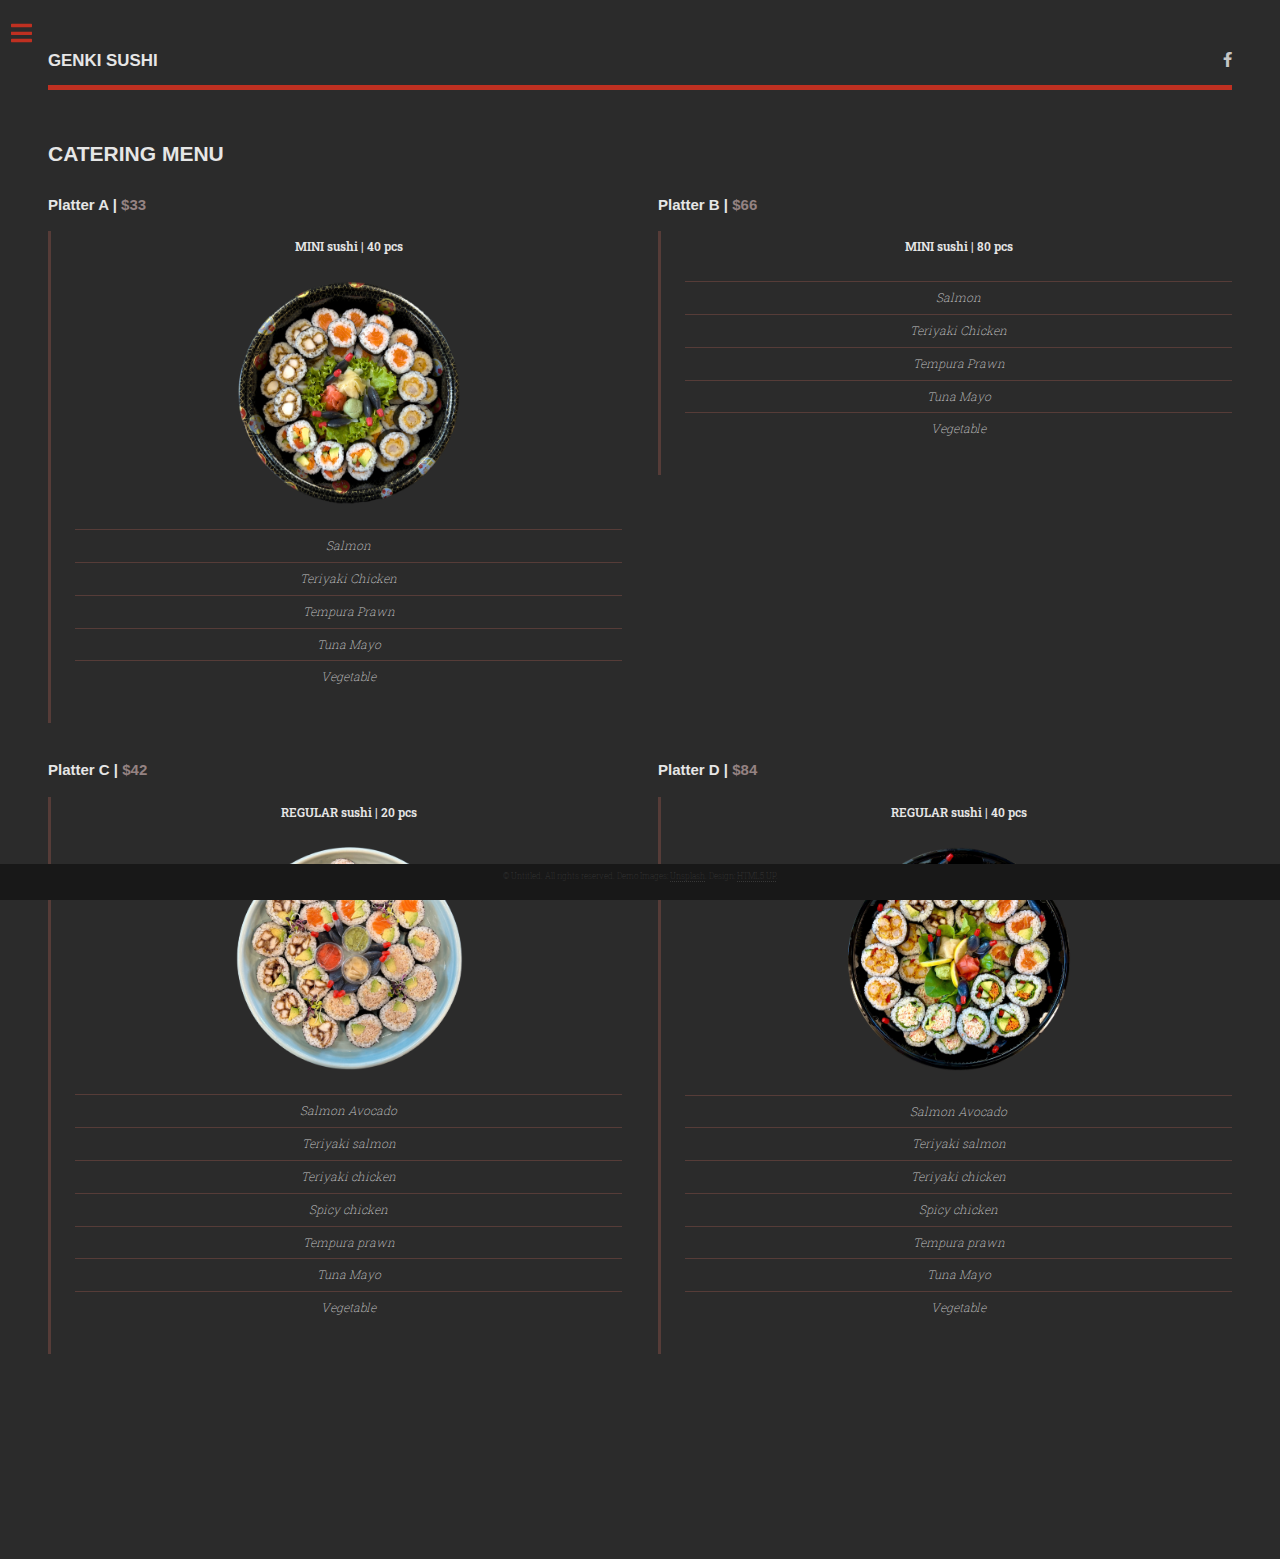
==== catering.html @ ad2df0c3 "font" ====
<!DOCTYPE HTML>
<!--
	Editorial by HTML5 UP
	html5up.net | @ajlkn
	Free for personal and commercial use under the CCA 3.0 license (html5up.net/license)
-->
<html>
	<head>
		<title>Catering menu | Genki Sushi</title>
		<meta charset="utf-8" />
		<meta name="viewport" content="width=device-width, initial-scale=1, user-scalable=no" />
		<link rel="stylesheet" href="assets/css/main.css" />
		<link rel="icon" href="genki sushi logo v12.png" />
	</head>
	<body class="is-preload">

		<!-- Wrapper -->
		<div id="wrapper">

			<!-- Main -->
			<div id="main">
				<div class="inner">

					<!-- Header -->
					<header id="header">
						<h3><a href="index.html" class="logo"><strong>GENKI SUSHI</strong></a></h3>
						<ul class="icons">
							<li><a href="https://www.facebook.com/people/Genki-Sushi-St-Heliers/100068929692024/" class="icon brands fa-facebook-f"><span class="label">Facebook</span></a></li>
							<!-- <li><a href="https://www.instagram.com/genkisushi.stheliers/" class="icon brands fa-instagram"><span class="label">Instagram</span></a></li> -->
						</ul>
					</header>

					<!-- Content -->
					<section>
						<header class="main">
							<h2>CATERING MENU</h2>
						</header>

						<p></p>
						<!-- <div class="row"> -->
						<div class="row gtr-200 gtr-uniform">
							<div class="col-6 col-12-small" >
								<h3 class="menu">Platter A | <span id="price">$33</span></h3>
								<blockquote>
									<ul class="alt" style="text-align: center;">
										<p style="font-style: normal;"><strong>MINI sushi | 40 pcs</strong></p>
										<div class="row aln-center">
											<dt><span class="image fit menuImg" ><img src="images/Bg removed/Mini platter - Edited.png" alt="" /></span></dt>
										</div>
										<p></p>
										<li>Salmon</li>
										<li>Teriyaki Chicken</li>
										<li>Tempura Prawn</li>
										<li>Tuna Mayo</li>
										<li>Vegetable</li>
									</ul>
								</blockquote>
							</div>
							<div class="col-6 col-12-small" >
								<h3 class="menu">Platter B | <span id="price">$66</span></h3>
								<blockquote>
									<ul class="alt" style="text-align: center;">
										<p style="font-style: normal;"><strong>MINI sushi | 80 pcs</strong></p>
										<li>Salmon</li>
										<li>Teriyaki Chicken</li>
										<li>Tempura Prawn</li>
										<li>Tuna Mayo</li>
										<li>Vegetable</li>
									</ul>
								</blockquote>
							</div>
							<div class="col-6 col-12-small" >
								<h3 class="menu">Platter C | <span id="price">$42</span></h3>
								<blockquote>
									<ul class="alt" style="text-align: center;">
										<p style="font-style: normal;"><strong>REGULAR sushi | 20 pcs</strong></p>
										<div class="row aln-center">
											<dt><span class="image fit menuImg" ><img src="images/Bg removed/Regular platter 20 - Edited.png" alt="" /></span></dt>
										</div>
										<p></p>
										<li>Salmon Avocado</li>
										<li>Teriyaki salmon</li>
										<li>Teriyaki chicken</li>
										<li>Spicy chicken</li>
										<li>Tempura prawn</li>
										<li>Tuna Mayo</li>
										<li>Vegetable</li>
									</ul>
								</blockquote>
							</div>
							<div class="col-6 col-12-small" >
								<h3 class="menu">Platter D | <span id="price">$84</span></h3>
								<blockquote>
									<ul class="alt" style="text-align: center;">
										<p style="font-style: normal;"><strong>REGULAR sushi | 40 pcs</strong></p>
										<div class="row aln-center">
											<dt><span class="image fit menuImg" ><img src="images/Bg removed/Regular platter - Edited.png" alt="" /></span></dt>
										</div>
										<p></p>
										<li>Salmon Avocado</li>
										<li>Teriyaki salmon</li>
										<li>Teriyaki chicken</li>
										<li>Spicy chicken</li>
										<li>Tempura prawn</li>
										<li>Tuna Mayo</li>
										<li>Vegetable</li>
									</ul>
								</blockquote>
							</div>
						</div>
							
						<!-- </div> -->

						<!-- <span class="image main"><img src="images/pic11.jpg" alt="" /></span>

						<p>Donec eget ex magna. Interdum et malesuada fames ac ante ipsum primis in faucibus. Pellentesque venenatis dolor imperdiet dolor mattis sagittis. Praesent rutrum sem diam, vitae egestas enim auctor sit amet. Pellentesque leo mauris, consectetur id ipsum sit amet, fergiat. Pellentesque in mi eu massa lacinia malesuada et a elit. Donec urna ex, lacinia in purus ac, pretium pulvinar mauris. Curabitur sapien risus, commodo eget turpis at, elementum convallis elit. Pellentesque enim turpis, hendrerit.</p>
						<p>Lorem ipsum dolor sit amet, consectetur adipiscing elit. Duis dapibus rutrum facilisis. Class aptent taciti sociosqu ad litora torquent per conubia nostra, per inceptos himenaeos. Etiam tristique libero eu nibh porttitor fermentum. Nullam venenatis erat id vehicula viverra. Nunc ultrices eros ut ultricies condimentum. Mauris risus lacus, blandit sit amet venenatis non, bibendum vitae dolor. Nunc lorem mauris, fringilla in aliquam at, euismod in lectus. Pellentesque habitant morbi tristique senectus et netus et malesuada fames ac turpis egestas. In non lorem sit amet elit placerat maximus. Pellentesque aliquam maximus risus, vel sed vehicula.</p>
						<p>Interdum et malesuada fames ac ante ipsum primis in faucibus. Pellentesque venenatis dolor imperdiet dolor mattis sagittis. Praesent rutrum sem diam, vitae egestas enim auctor sit amet. Pellentesque leo mauris, consectetur id ipsum sit amet, fersapien risus, commodo eget turpis at, elementum convallis elit. Pellentesque enim turpis, hendrerit tristique lorem ipsum dolor.</p>

						<hr class="major" />

						<h2>Interdum sed dapibus</h2>
						<p>Donec eget ex magna. Interdum et malesuada fames ac ante ipsum primis in faucibus. Pellentesque venenatis dolor imperdiet dolor mattis sagittis. Praesent rutrum sem diam, vitae egestas enim auctor sit amet. Pellentesque leo mauris, consectetur id ipsum sit amet, fergiat. Pellentesque in mi eu massa lacinia malesuada et a elit. Donec urna ex, lacinia in purus ac, pretium pulvinar mauris. Curabitur sapien risus, commodo eget turpis at, elementum convallis elit. Pellentesque enim turpis, hendrerit.</p>
						<p>Lorem ipsum dolor sit amet, consectetur adipiscing elit. Duis dapibus rutrum facilisis. Class aptent taciti sociosqu ad litora torquent per conubia nostra, per inceptos himenaeos. Etiam tristique libero eu nibh porttitor fermentum. Nullam venenatis erat id vehicula viverra. Nunc ultrices eros ut ultricies condimentum. Mauris risus lacus, blandit sit amet venenatis non, bibendum vitae dolor. Nunc lorem mauris, fringilla in aliquam at, euismod in lectus. Pellentesque habitant morbi tristique senectus et netus et malesuada fames ac turpis egestas. In non lorem sit amet elit placerat maximus. Pellentesque aliquam maximus risus, vel sed vehicula. Interdum et malesuada fames ac ante ipsum primis in faucibus. Pellentesque venenatis dolor imperdiet dolor mattis sagittis. Praesent rutrum sem diam, vitae egestas enim auctor sit amet. Pellentesque leo mauris, consectetur id ipsum sit amet, fersapien risus, commodo eget turpis at, elementum convallis elit. Pellentesque enim turpis, hendrerit tristique lorem ipsum dolor.</p>

						<hr class="major" />

						<h2>Magna etiam veroeros</h2>
						<p>Lorem ipsum dolor sit amet, consectetur adipiscing elit. Duis dapibus rutrum facilisis. Class aptent taciti sociosqu ad litora torquent per conubia nostra, per inceptos himenaeos. Etiam tristique libero eu nibh porttitor fermentum. Nullam venenatis erat id vehicula viverra. Nunc ultrices eros ut ultricies condimentum. Mauris risus lacus, blandit sit amet venenatis non, bibendum vitae dolor. Nunc lorem mauris, fringilla in aliquam at, euismod in lectus. Pellentesque habitant morbi tristique senectus et netus et malesuada fames ac turpis egestas. In non lorem sit amet elit placerat maximus. Pellentesque aliquam maximus risus, vel sed vehicula.</p>
						<p>Interdum et malesuada fames ac ante ipsum primis in faucibus. Pellentesque venenatis dolor imperdiet dolor mattis sagittis. Praesent rutrum sem diam, vitae egestas enim auctor sit amet. Pellentesque leo mauris, consectetur id ipsum sit amet, fersapien risus, commodo eget turpis at, elementum convallis elit. Pellentesque enim turpis, hendrerit tristique lorem ipsum dolor.</p>

						<hr class="major" />

						<h2>Lorem aliquam bibendum</h2>
						<p>Donec eget ex magna. Interdum et malesuada fames ac ante ipsum primis in faucibus. Pellentesque venenatis dolor imperdiet dolor mattis sagittis. Praesent rutrum sem diam, vitae egestas enim auctor sit amet. Pellentesque leo mauris, consectetur id ipsum sit amet, fergiat. Pellentesque in mi eu massa lacinia malesuada et a elit. Donec urna ex, lacinia in purus ac, pretium pulvinar mauris. Curabitur sapien risus, commodo eget turpis at, elementum convallis elit. Pellentesque enim turpis, hendrerit.</p>
						<p>Lorem ipsum dolor sit amet, consectetur adipiscing elit. Duis dapibus rutrum facilisis. Class aptent taciti sociosqu ad litora torquent per conubia nostra, per inceptos himenaeos. Etiam tristique libero eu nibh porttitor fermentum. Nullam venenatis erat id vehicula viverra. Nunc ultrices eros ut ultricies condimentum. Mauris risus lacus, blandit sit amet venenatis non, bibendum vitae dolor. Nunc lorem mauris, fringilla in aliquam at, euismod in lectus. Pellentesque habitant morbi tristique senectus et netus et malesuada fames ac turpis egestas. In non lorem sit amet elit placerat maximus. Pellentesque aliquam maximus risus, vel sed vehicula.</p> -->
					</section>
				</div>

				<!-- Footer -->
				<footer id="footer">
					<!-- <div class="w3-center w3-small">
						<a href="index.html" class="logo"><img src="Genki Sushi Logo.png" alt="" style="width:42px;height:42px;"></a>
					</div> -->
					<p class="copyright">&copy; Untitled. All rights reserved. Demo Images: <a href="https://unsplash.com">Unsplash</a>. Design: <a href="https://html5up.net">HTML5 UP</a>.</p>
				</footer>
			</div>

			<!-- Sidebar -->
			<div id="sidebar">
				<div class="inner">

					<!-- Search -->
					<section id="search" class="alt">
						<!-- <form method="post" action="#">
							<input type="text" name="query" id="query" placeholder="Search" />
						</form> -->
					</section>

					<!-- Menu -->
					<nav id="menu">
						<header class="major">
							<h2>GENKI SUSHI</h2>
						</header>
						<ul>
							<li><a href="index.html">Home</a></li>
							<li><a href="menu2.html">Menu</a></li>
							<li><a href="catering.html">Catering menu</a></li>
							<li><a href="gallery.html">Gallery</a></li>
							<li><a href="index.html#contact_us">Contact us</a></li>
							<!-- <li>
								<span class="opener">Submenu</span>
								<ul>
									<li><a href="#">Lorem Dolor</a></li>
									<li><a href="#">Ipsum Adipiscing</a></li>
									<li><a href="#">Tempus Magna</a></li>
									<li><a href="#">Feugiat Veroeros</a></li>
								</ul>
							</li>
							<li><a href="#">Etiam Dolore</a></li>
							<li><a href="#">Adipiscing</a></li>
							<li>
								<span class="opener">Another Submenu</span>
								<ul>
									<li><a href="#">Lorem Dolor</a></li>
									<li><a href="#">Ipsum Adipiscing</a></li>
									<li><a href="#">Tempus Magna</a></li>
									<li><a href="#">Feugiat Veroeros</a></li>
								</ul>
							</li>
							<li><a href="#">Maximus Erat</a></li>
							<li><a href="#">Sapien Mauris</a></li>
							<li><a href="#">Amet Lacinia</a></li> -->
						</ul>
					</nav>

					<!-- Section -->
					<!-- <section>
						<header class="major">
							<h2>Ante interdum</h2>
						</header>
						<div class="mini-posts">
							<article>
								<a href="#" class="image"><img src="images/pic07.jpg" alt="" /></a>
								<p>Aenean ornare velit lacus, ac varius enim lorem ullamcorper dolore aliquam.</p>
							</article>
							<article>
								<a href="#" class="image"><img src="images/pic08.jpg" alt="" /></a>
								<p>Aenean ornare velit lacus, ac varius enim lorem ullamcorper dolore aliquam.</p>
							</article>
							<article>
								<a href="#" class="image"><img src="images/pic09.jpg" alt="" /></a>
								<p>Aenean ornare velit lacus, ac varius enim lorem ullamcorper dolore aliquam.</p>
							</article>
						</div>
						<ul class="actions">
							<li><a href="#" class="button">More</a></li>
						</ul>
					</section>

					<!-- Section -->
					<!-- <section>
						<header class="major">
							<h2>Get in touch</h2>
						</header>
						<ul class="contact">
							<li class="icon solid fa-envelope"><a href="mailto:genkisushi.stheliers@gmail.com">genkisushi.stheliers@gmail.com</a></li>
							<li class="icon solid fa-phone"><a href="tel:+6495759248">09 575 9248</a></li>
							<li class="icon solid fa-home">Shop 15 St Heliers Mall<br />
							33/39 Saint Heliers Bay road,<br /> St Heliers</li>
						</ul>
					</section> -->

					<!-- Footer -->
					<!-- <footer id="footer">
						<p class="copyright">&copy; Untitled. All rights reserved. Demo Images: <a href="https://unsplash.com">Unsplash</a>. Design: <a href="https://html5up.net">HTML5 UP</a>.</p>
					</footer> -->
				</div>
			</div>
		</div>

		<!-- Scripts -->
		<script src="assets/js/jquery.min.js"></script>
		<script src="assets/js/browser.min.js"></script>
		<script src="assets/js/breakpoints.min.js"></script>
		<script src="assets/js/util.js"></script>
		<script src="assets/js/main.js"></script>

	</body>
</html>
---- assets/css/main.css ----
@import url(fontawesome-all.min.css);
@import url("https://fonts.googleapis.com/css?family=Open+Sans:400,600,400italic,600italic|Roboto+Slab:400,700");/* vampiro-one-regular - latin */
@font-face {
  font-family: 'Vampiro One';
  font-style: normal;
  font-weight: 400;
  src: local(''),
       url('../fonts/vampiro-one-v18-latin-regular.woff2') format('woff2'), /* Chrome 26+, Opera 23+, Firefox 39+ */
       url('../fonts/vampiro-one-v18-latin-regular.woff') format('woff'); /* Chrome 6+, Firefox 3.6+, IE 9+, Safari 5.1+ */
}

:root {
  
  
  --red: #bf3021 ;
  /*  #2b2b2b vs #0c0c0c */
  --bgColour: #2b2b2b;
  /* #c5c5c5 */
  --mainBodyTxt: #c5c5c5;
  /* side bar bg #1d1d1d vs #000000 */ 
  --sidebarBg: #1d1d1d;
  /* side bar inner alt (search bg) #181818 vs #050505 */
  --sidebarInnerBG: #181818;
  /* side bar box 옆 은은한 shadow */
  --sidebarBoxShadow: rgba(43, 18, 18, 0.175);
  /* side bar toggle button 3 lines #7f888f vs # */
  --sidebarToggle: #bf3021;
  /* side bar toggle button bg rgba(222, 225, 226, 0.75) vs ....0.171*/
  --sidebarToggleBg: rgba(222, 225, 226, 0.171);
  --sidebarBorder: rgba(102, 67, 62, 0.75);
  --sidebarTxt: #c5c5c5;

  /* Strong + h1, h2, ~ h6 */
  --strongTxt: #e6e6e6;
  /* Blockquote sidebar + Code border + hr underline*/
  --blockQuote: rgba(102, 67, 62, 0.75);
  --boxBorder: rgba(210, 215, 217, 0.75);
  /* platter menu 2  rgba(210, 215, 217, 0.75) rgba(70, 70, 70, 0.75)*/
  --uiAlt: rgba(102, 67, 62, 0.75);
  --uiContact: rgba(102, 67, 62, 0.75);
  --codeBg: rgba(230, 235, 237, 0.25);

  --tableBorder: rgba(210, 215, 217, 0.75);
  --tableHighlightBg: rgba(230, 235, 237, 0.25);

  /* text block + Gallery txt */
  --txtBlock: #707070;

  /* button */
  --buttonBg: #ffffff;
  --buttonHover: rgba(245, 106, 106, 0.05);
  --buttonActive: rgba(245, 106, 106, 0.15);

  /* + button primary (색 채워진 버튼) hover */
  --pgActiveHover: #f67878;
  /* + buttoon primary (색 채워진 버튼) active */
  --pgActive: #f45c5c;
  
  /* #181818 vs #080808ef */
  --footerBg: #181818;
  --footerFont: #414141c5;

  /* form text bg */
  --txtBg: #ffffff;



  
  
}
/*
	Editorial by HTML5 UP
	html5up.net | @ajlkn
	Free for personal and commercial use under the CCA 3.0 license (html5up.net/license)
*/
html, body, div, span, applet, object,
iframe, h1, h2, h3, h4, h5, h6, p, blockquote,
pre, a, abbr, acronym, address, big, cite,
code, del, dfn, em, img, ins, kbd, q, s, samp,
small, strike, strong, sub, sup, tt, var, b,
u, i, center, dl, dt, dd, ol, ul, li, fieldset,
form, label, legend, table, caption, tbody,
tfoot, thead, tr, th, td, article, aside,
canvas, details, embed, figure, figcaption,
footer, header, hgroup, menu, nav, output, ruby,
section, summary, time, mark, audio, video {
  margin: 0;
  padding: 0;
  border: 0;
  font-size: 100%;
  font: inherit;
  vertical-align: baseline; }

article, aside, details, figcaption, figure,
footer, header, hgroup, menu, nav, section {
  display: block; }

.googlemap {
  width:100%; 
}

.map-wrapper {
  max-width: 700px;
}

footer {
  padding: 5px 0px 0px;
  text-align: center; 
  /* position:absolute; */
  background-color: var(--footerBg);
  position:fixed;
  bottom: 0;
  left: 0;
  right: 0;
}

body {
  line-height: 1; }

ol, ul {
  list-style: none; }

blockquote, q {
  quotes: none; }
  blockquote:before, blockquote:after, q:before, q:after {
    content: '';
    content: none; }

table {
  border-collapse: collapse;
  border-spacing: 0; }

body {
  -webkit-text-size-adjust: none; }

mark {
  background-color: transparent;
  color: inherit; }

input::-moz-focus-inner {
  border: 0;
  padding: 0; }

input, select, textarea {
  -moz-appearance: none;
  -webkit-appearance: none;
  -ms-appearance: none;
  appearance: none; }

/* Basic */
@-ms-viewport {
  width: device-width; }

body {
  -ms-overflow-style: scrollbar; }

@media screen and (max-width: 480px) {
  html, body {
    min-width: 280px; } }

html {
  box-sizing: border-box; }

*, *:before, *:after {
  box-sizing: inherit; }

body {
  background: var(--bgColour); }
  body.is-preload *, body.is-preload *:before, body.is-preload *:after, body.is-resizing *, body.is-resizing *:before, body.is-resizing *:after {
    -moz-animation: none !important;
    -webkit-animation: none !important;
    -ms-animation: none !important;
    animation: none !important;
    -moz-transition: none !important;
    -webkit-transition: none !important;
    -ms-transition: none !important;
    transition: none !important; }

/* Type */
body, input, select, textarea {
  color: var(--mainBodyTxt);
  font-family: "Roboto Slab", serif;
  font-size: 10pt;
  font-weight: 200;
  line-height: 1.65; }
  @media screen and (max-width: 1680px) {
    body, input, select, textarea {
      font-size: 9pt; } }
  /* @media screen and (max-width: 1280px) {
    body, input, select, textarea {
      font-size: 9pt; } } */
  @media screen and (max-width: 780px) {
    body, input, select, textarea {
      font-size: 8pt; } }
  @media screen and (max-width: 360px) {
    body, input, select, textarea {
      font-size: 7pt; } }

a {
  -moz-transition: color 0.2s ease-in-out, border-bottom-color 0.2s ease-in-out;
  -webkit-transition: color 0.2s ease-in-out, border-bottom-color 0.2s ease-in-out;
  -ms-transition: color 0.2s ease-in-out, border-bottom-color 0.2s ease-in-out;
  transition: color 0.2s ease-in-out, border-bottom-color 0.2s ease-in-out;
  border-bottom: dotted 1px;
  color: var(--red);
  text-decoration: none; }
  a:hover {
    border-bottom-color: var(--red);
    color: var(--red) !important; }
    a:hover strong {
      color: inherit; }

strong, b {
  color: var(--strongTxt);
  font-weight: 600; }

em, i {
  font-style: italic; }

p {
  margin: 0 0 2em 0; }

dt.menu {
  text-align: center;
}

h4.menu {
  font-weight: 800;
}

#price {
  color: #948282;
}

p.menu {
  padding-top: 2em;
  text-align: center;
  /* text-align: center; */
}
/* .vCenter {
  margin: 1em 0 1em 0;
} */

h1, h2, h3, h4, h5, h6 {
  color: var(--strongTxt);
  font-family: "Lucida Grande", sans-serif;
  font-weight: 600;
  line-height: 1.5;
  margin: 0 0 1em 0; }
  h1 a, h2 a, h3 a, h4 a, h5 a, h6 a {
    color: inherit;
    text-decoration: none;
    border-bottom: 0; }

h1 {
  font-size: 4em;
  margin: 0 0 0.5em 0;
  line-height: 1.3; 
  letter-spacing: 4px; }

h2 {
  font-size: 1.75em; }

h3 {
  font-size: 1.25em; }

h4 {
  font-size: 1.1em; }

h5 {
  font-size: 0.9em; }

h6 {
  font-size: 0.7em; }

@media screen and (max-width: 1680px) {
  h1 {
    font-size: 3.5em;
    letter-spacing: 3px; } }

@media screen and (max-width: 980px) {
  h1 {
    font-size: 3.25em;
    letter-spacing: 2px; } }

@media screen and (max-width: 736px) {
  h1 {
    font-size: 2em;
    line-height: 1.4;
    letter-spacing: 1px; }
  h2 {
    font-size: 1.4em; } 
  h3 {
    font-size: 1.2em;
  }}

sub {
  font-size: 0.8em;
  position: relative;
  top: 0.5em; }

sup {
  font-size: 0.8em;
  position: relative;
  top: -0.5em; }

blockquote {
  border-left: solid 3px var(--blockQuote);
  font-style: italic;
  margin: 0 0 2em 0;
  padding: 0.5em 0 0.5em 2em; }

code {
  background: var(--codeBg);
  border-radius: 0.375em;
  border: solid 1px var(--blockQuote);
  font-family: "Courier New", monospace;
  font-size: 0.9em;
  margin: 0 0.25em;
  padding: 0.25em 0.65em; }

pre {
  -webkit-overflow-scrolling: touch;
  font-family: "Courier New", monospace;
  font-size: 0.9em;
  margin: 0 0 2em 0; }
  pre code {
    display: block;
    line-height: 1.75;
    padding: 1em 1.5em;
    overflow-x: auto; }

hr {
  border: 0;
  border-bottom: solid 1px var(--blockQuote);
  margin: 2em 0; }
  hr.major {
    margin: 3em 0; }

.align-left {
  text-align: left; }

.align-center {
  text-align: center; }

.align-right {
  text-align: right; }

/* Bottom right text */
.text-block {
  bottom: -7%;
  position: absolute;
  width: 100%;
  font-weight: 800;
  font-style: italic;
  color: var(--txtBlock);
}
.text-block dt{
  font-weight: 800;
  font-style: italic;
  color: var(--txtBlock);
  text-align: center;
}

/* Row */
.row {
  display: flex;
  flex-wrap: wrap;
  box-sizing: border-box;
  align-items: stretch; 
}
.box .row .popup-img{
  position: fixed;
  top: 0; left: 0;
  background: rgba(0, 0, 0, .9);
  height: 100%;
  width: 100%;
  z-index: 100;
  display: none;
}
.box .row .popup-img #exit{
  position: absolute;
  top: 20%; right: 10px;
  font-size: 40px;
  font-weight: bolder;
  color: var(--txtBlock);
  cursor: pointer;
  z-index: 100;
  user-select: none;
}
.box .row .popup-img #left{
  position: absolute;
  top: 50%; 
  left: 10%;
  font-size: 40px;
  font-weight: bolder;
  color: var(--txtBlock);
  cursor: pointer;
  z-index: 100;
  user-select: none;
}
@media screen and (max-width: 980px){
  .box .row .popup-img #left{
    left: 5%;
  }
}
.box .row .popup-img #right{
  position: absolute;
  top: 50%; right: 10%;
  font-size: 40px;
  font-weight: bolder;
  color: var(--txtBlock);
  cursor: pointer;
  z-index: 100;
  user-select: none;
}
@media screen and (max-width: 980px){
  .box .row .popup-img #right{
    right: 5%;
  }
}
.box .row .image.fit{
  user-select: none;
}
.box .row .image.fit img:hover{
  transition: all ease-in-out 150ms;
  opacity: 0.8;
  transform: scale(1.1);
  cursor: pointer;
}
.box .row .popup-img img{
  position: absolute;
  top: 50%; left: 50%;
  transform: translate(-50%, -50%);
  width: 750px;
  object-fit: cover;
  user-select: none;
}
/* .box .row .popup-img img:hover{
  cursor: pointer;
} */
@media screen and (max-width: 980px) {
  .box .row .popup-img img{
    max-width: 80%;
  }
}

  .row > * {
    box-sizing: border-box; }
  .row.gtr-uniform > * > :last-child {
    margin-bottom: 0; }
  .row.aln-left {
    justify-content: flex-start; }
  .row.aln-center {
    justify-content: center; }
  .row.aln-right {
    justify-content: flex-end; }
  .row.aln-top {
    align-items: flex-start; }
  .row.aln-middle {
    align-items: center; }
  .row.aln-bottom {
    align-items: flex-end; }
  .row > .imp {
    order: -1; }
  .row > .col-1 {
    width: 8.33333%; }
  .row > .off-1 {
    margin-left: 8.33333%; }
  .row > .col-2 {
    width: 16.66667%; }
  .row > .off-2 {
    margin-left: 16.66667%; }
  .row > .col-3 {
    width: 25%; }
  .row > .off-3 {
    margin-left: 25%; }
  .row > .col-4 {
    width: 33.33333%; }
  .row > .off-4 {
    margin-left: 33.33333%; }
  .row > .col-5 {
    width: 41.66667%; }
  .row > .off-5 {
    margin-left: 41.66667%; }
  .row > .col-6 {
    width: 50%; }
  .row > .off-6 {
    margin-left: 50%; }
  .row > .col-7 {
    width: 58.33333%; }
  .row > .off-7 {
    margin-left: 58.33333%; }
  .row > .col-8 {
    width: 66.66667%; }
  .row > .off-8 {
    margin-left: 66.66667%; }
  .row > .col-9 {
    width: 75%; }
  .row > .off-9 {
    margin-left: 75%; }
  .row > .col-10 {
    width: 83.33333%; }
  .row > .off-10 {
    margin-left: 83.33333%; }
  .row > .col-11 {
    width: 91.66667%; }
  .row > .off-11 {
    margin-left: 91.66667%; }
  .row > .col-12 {
    width: 100%; }
  .row > .off-12 {
    margin-left: 100%; }
  .row.gtr-0 {
    margin-top: 0;
    margin-left: 0em; }
    .row.gtr-0 > * {
      padding: 0 0 0 0em; }
    .row.gtr-0.gtr-uniform {
      margin-top: 0em; }
      .row.gtr-0.gtr-uniform > * {
        padding-top: 0em; }
  .row.gtr-25 {
    margin-top: 0;
    margin-left: -0.375em; }
    .row.gtr-25 > * {
      padding: 0 0 0 0.375em; }
    .row.gtr-25.gtr-uniform {
      margin-top: -0.375em; }
      .row.gtr-25.gtr-uniform > * {
        padding-top: 0.375em; }
  .row.gtr-50 {
    margin-top: 0;
    margin-left: -0.75em; }
    .row.gtr-50 > * {
      padding: 0 0 0 0.75em; }
    .row.gtr-50.gtr-uniform {
      margin-top: -0.75em; }
      .row.gtr-50.gtr-uniform > * {
        padding-top: 0.75em; }
  .row {
    margin-top: 0;
    margin-left: -1.5em; }
    .row > * {
      padding: 0 0 0 1.5em; }
    .row.gtr-uniform {
      margin-top: -1.5em; }
      .row.gtr-uniform > * {
        padding-top: 1.5em; }
  .row.gtr-150 {
    margin-top: 0;
    margin-left: -2.25em; }
    .row.gtr-150 > * {
      padding: 0 0 0 2.25em; }
    .row.gtr-150.gtr-uniform {
      margin-top: -2.25em; }
      .row.gtr-150.gtr-uniform > * {
        padding-top: 2.25em; }
  .row.gtr-200 {
    margin-top: 0;
    margin-left: -3em; }
    .row.gtr-200 > * {
      padding: 0 0 0 3em; }
    .row.gtr-200.gtr-uniform {
      margin-top: -3em; }
      .row.gtr-200.gtr-uniform > * {
        padding-top: 3em; }
  @media screen and (max-width: 1680px) {
    .row {
      display: flex;
      flex-wrap: wrap;
      box-sizing: border-box;
      align-items: stretch; }
      .row > * {
        box-sizing: border-box; }
      .row.gtr-uniform > * > :last-child {
        margin-bottom: 0; }
      .row.aln-left {
        justify-content: flex-start; }
      .row.aln-center {
        justify-content: center; }
      .row.aln-right {
        justify-content: flex-end; }
      .row.aln-top {
        align-items: flex-start; }
      .row.aln-middle {
        align-items: center; }
      .row.aln-bottom {
        align-items: flex-end; }
      .row > .imp-xlarge {
        order: -1; }
      .row > .col-1-xlarge {
        width: 8.33333%; }
      .row > .off-1-xlarge {
        margin-left: 8.33333%; }
      .row > .col-2-xlarge {
        width: 16.66667%; }
      .row > .off-2-xlarge {
        margin-left: 16.66667%; }
      .row > .col-3-xlarge {
        width: 25%; }
      .row > .off-3-xlarge {
        margin-left: 25%; }
      .row > .col-4-xlarge {
        width: 33.33333%; }
      .row > .off-4-xlarge {
        margin-left: 33.33333%; }
      .row > .col-5-xlarge {
        width: 41.66667%; }
      .row > .off-5-xlarge {
        margin-left: 41.66667%; }
      .row > .col-6-xlarge {
        width: 50%; }
      .row > .off-6-xlarge {
        margin-left: 50%; }
      .row > .col-7-xlarge {
        width: 58.33333%; }
      .row > .off-7-xlarge {
        margin-left: 58.33333%; }
      .row > .col-8-xlarge {
        width: 66.66667%; }
      .row > .off-8-xlarge {
        margin-left: 66.66667%; }
      .row > .col-9-xlarge {
        width: 75%; }
      .row > .off-9-xlarge {
        margin-left: 75%; }
      .row > .col-10-xlarge {
        width: 83.33333%; }
      .row > .off-10-xlarge {
        margin-left: 83.33333%; }
      .row > .col-11-xlarge {
        width: 91.66667%; }
      .row > .off-11-xlarge {
        margin-left: 91.66667%; }
      .row > .col-12-xlarge {
        width: 100%; }
      .row > .off-12-xlarge {
        margin-left: 100%; }
      .row.gtr-0 {
        margin-top: 0;
        margin-left: 0em; }
        .row.gtr-0 > * {
          padding: 0 0 0 0em; }
        .row.gtr-0.gtr-uniform {
          margin-top: 0em; }
          .row.gtr-0.gtr-uniform > * {
            padding-top: 0em; }
      .row.gtr-25 {
        margin-top: 0;
        margin-left: -0.375em; }
        .row.gtr-25 > * {
          padding: 0 0 0 0.375em; }
        .row.gtr-25.gtr-uniform {
          margin-top: -0.375em; }
          .row.gtr-25.gtr-uniform > * {
            padding-top: 0.375em; }
      .row.gtr-50 {
        margin-top: 0;
        margin-left: -0.75em; }
        .row.gtr-50 > * {
          padding: 0 0 0 0.75em; }
        .row.gtr-50.gtr-uniform {
          margin-top: -0.75em; }
          .row.gtr-50.gtr-uniform > * {
            padding-top: 0.75em; }
      .row {
        margin-top: 0;
        margin-left: -1.5em; }
        .row > * {
          padding: 0 0 0 1.5em; }
        .row.gtr-uniform {
          margin-top: -1.5em; }
          .row.gtr-uniform > * {
            padding-top: 1.5em; }
      .row.gtr-150 {
        margin-top: 0;
        margin-left: -2.25em; }
        .row.gtr-150 > * {
          padding: 0 0 0 2.25em; }
        .row.gtr-150.gtr-uniform {
          margin-top: -2.25em; }
          .row.gtr-150.gtr-uniform > * {
            padding-top: 2.25em; }
      .row.gtr-200 {
        margin-top: 0;
        margin-left: -3em; }
        .row.gtr-200 > * {
          padding: 0 0 0 3em; }
        .row.gtr-200.gtr-uniform {
          margin-top: -3em; }
          .row.gtr-200.gtr-uniform > * {
            padding-top: 3em; } }
  @media screen and (max-width: 1280px) {
    .row {
      display: flex;
      flex-wrap: wrap;
      box-sizing: border-box;
      align-items: stretch; }
      .row > * {
        box-sizing: border-box; }
      .row.gtr-uniform > * > :last-child {
        margin-bottom: 0; }
      .row.aln-left {
        justify-content: flex-start; }
      .row.aln-center {
        justify-content: center; }
      .row.aln-right {
        justify-content: flex-end; }
      .row.aln-top {
        align-items: flex-start; }
      .row.aln-middle {
        align-items: center; }
      .row.aln-bottom {
        align-items: flex-end; }
      .row > .imp-large {
        order: -1; }
      .row > .col-1-large {
        width: 8.33333%; }
      .row > .off-1-large {
        margin-left: 8.33333%; }
      .row > .col-2-large {
        width: 16.66667%; }
      .row > .off-2-large {
        margin-left: 16.66667%; }
      .row > .col-3-large {
        width: 25%; }
      .row > .off-3-large {
        margin-left: 25%; }
      .row > .col-4-large {
        width: 33.33333%; }
      .row > .off-4-large {
        margin-left: 33.33333%; }
      .row > .col-5-large {
        width: 41.66667%; }
      .row > .off-5-large {
        margin-left: 41.66667%; }
      .row > .col-6-large {
        width: 50%; }
      .row > .off-6-large {
        margin-left: 50%; }
      .row > .col-7-large {
        width: 58.33333%; }
      .row > .off-7-large {
        margin-left: 58.33333%; }
      .row > .col-8-large {
        width: 66.66667%; }
      .row > .off-8-large {
        margin-left: 66.66667%; }
      .row > .col-9-large {
        width: 75%; }
      .row > .off-9-large {
        margin-left: 75%; }
      .row > .col-10-large {
        width: 83.33333%; }
      .row > .off-10-large {
        margin-left: 83.33333%; }
      .row > .col-11-large {
        width: 91.66667%; }
      .row > .off-11-large {
        margin-left: 91.66667%; }
      .row > .col-12-large {
        width: 100%; }
      .row > .off-12-large {
        margin-left: 100%; }
      .row.gtr-0 {
        margin-top: 0;
        margin-left: 0em; }
        .row.gtr-0 > * {
          padding: 0 0 0 0em; }
        .row.gtr-0.gtr-uniform {
          margin-top: 0em; }
          .row.gtr-0.gtr-uniform > * {
            padding-top: 0em; }
      .row.gtr-25 {
        margin-top: 0;
        margin-left: -0.375em; }
        .row.gtr-25 > * {
          padding: 0 0 0 0.375em; }
        .row.gtr-25.gtr-uniform {
          margin-top: -0.375em; }
          .row.gtr-25.gtr-uniform > * {
            padding-top: 0.375em; }
      .row.gtr-50 {
        margin-top: 0;
        margin-left: -0.75em; }
        .row.gtr-50 > * {
          padding: 0 0 0 0.75em; }
        .row.gtr-50.gtr-uniform {
          margin-top: -0.75em; }
          .row.gtr-50.gtr-uniform > * {
            padding-top: 0.75em; }
      .row {
        margin-top: 0;
        margin-left: -1.5em; }
        .row > * {
          padding: 0 0 0 1.5em; }
        .row.gtr-uniform {
          margin-top: -1.5em; }
          .row.gtr-uniform > * {
            padding-top: 1.5em; }
      .row.gtr-150 {
        margin-top: 0;
        margin-left: -2.25em; }
        .row.gtr-150 > * {
          padding: 0 0 0 2.25em; }
        .row.gtr-150.gtr-uniform {
          margin-top: -2.25em; }
          .row.gtr-150.gtr-uniform > * {
            padding-top: 2.25em; }
      .row.gtr-200 {
        margin-top: 0;
        margin-left: -3em; }
        .row.gtr-200 > * {
          padding: 0 0 0 3em; }
        .row.gtr-200.gtr-uniform {
          margin-top: -3em; }
          .row.gtr-200.gtr-uniform > * {
            padding-top: 3em; } }
  @media screen and (max-width: 980px) {
    .row {
      display: flex;
      flex-wrap: wrap;
      box-sizing: border-box;
      align-items: stretch; }
      .row > * {
        box-sizing: border-box; }
      .row.gtr-uniform > * > :last-child {
        margin-bottom: 0; }
      .row.aln-left {
        justify-content: flex-start; }
      .row.aln-center {
        justify-content: center; }
      .row.aln-right {
        justify-content: flex-end; }
      .row.aln-top {
        align-items: flex-start; }
      .row.aln-middle {
        align-items: center; }
      .row.aln-bottom {
        align-items: flex-end; }
      .row > .imp-medium {
        order: -1; }
      .row > .col-1-medium {
        width: 8.33333%; }
      .row > .off-1-medium {
        margin-left: 8.33333%; }
      .row > .col-2-medium {
        width: 16.66667%; }
      .row > .off-2-medium {
        margin-left: 16.66667%; }
      .row > .col-3-medium {
        width: 25%; }
      .row > .off-3-medium {
        margin-left: 25%; }
      .row > .col-4-medium {
        width: 33.33333%; }
      .row > .off-4-medium {
        margin-left: 33.33333%; }
      .row > .col-5-medium {
        width: 41.66667%; }
      .row > .off-5-medium {
        margin-left: 41.66667%; }
      .row > .col-6-medium {
        width: 50%; }
      .row > .off-6-medium {
        margin-left: 50%; }
      .row > .col-7-medium {
        width: 58.33333%; }
      .row > .off-7-medium {
        margin-left: 58.33333%; }
      .row > .col-8-medium {
        width: 66.66667%; }
      .row > .off-8-medium {
        margin-left: 66.66667%; }
      .row > .col-9-medium {
        width: 75%; }
      .row > .off-9-medium {
        margin-left: 75%; }
      .row > .col-10-medium {
        width: 83.33333%; }
      .row > .off-10-medium {
        margin-left: 83.33333%; }
      .row > .col-11-medium {
        width: 91.66667%; }
      .row > .off-11-medium {
        margin-left: 91.66667%; }
      .row > .col-12-medium {
        width: 100%; }
      .row > .off-12-medium {
        margin-left: 100%; }
      .row.gtr-0 {
        margin-top: 0;
        margin-left: 0em; }
        .row.gtr-0 > * {
          padding: 0 0 0 0em; }
        .row.gtr-0.gtr-uniform {
          margin-top: 0em; }
          .row.gtr-0.gtr-uniform > * {
            padding-top: 0em; }
      .row.gtr-25 {
        margin-top: 0;
        margin-left: -0.375em; }
        .row.gtr-25 > * {
          padding: 0 0 0 0.375em; }
        .row.gtr-25.gtr-uniform {
          margin-top: -0.375em; }
          .row.gtr-25.gtr-uniform > * {
            padding-top: 0.375em; }
      .row.gtr-50 {
        margin-top: 0;
        margin-left: -0.75em; }
        .row.gtr-50 > * {
          padding: 0 0 0 0.75em; }
        .row.gtr-50.gtr-uniform {
          margin-top: -0.75em; }
          .row.gtr-50.gtr-uniform > * {
            padding-top: 0.75em; }
      .row {
        margin-top: 0;
        margin-left: -1.5em; }
        .row > * {
          padding: 0 0 0 1.5em; }
        .row.gtr-uniform {
          margin-top: -1.5em; }
          .row.gtr-uniform > * {
            padding-top: 1.5em; }
      .row.gtr-150 {
        margin-top: 0;
        margin-left: -2.25em; }
        .row.gtr-150 > * {
          padding: 0 0 0 2.25em; }
        .row.gtr-150.gtr-uniform {
          margin-top: -2.25em; }
          .row.gtr-150.gtr-uniform > * {
            padding-top: 2.25em; }
      .row.gtr-200 {
        margin-top: 0;
        margin-left: -3em; }
        .row.gtr-200 > * {
          padding: 0 0 0 3em; }
        .row.gtr-200.gtr-uniform {
          margin-top: -3em; }
          .row.gtr-200.gtr-uniform > * {
            padding-top: 3em; } }
  @media screen and (max-width: 736px) {
    .row {
      display: flex;
      flex-wrap: wrap;
      box-sizing: border-box;
      align-items: stretch; }
      .row > * {
        box-sizing: border-box; }
      .row.gtr-uniform > * > :last-child {
        margin-bottom: 0; }
      .row.aln-left {
        justify-content: flex-start; }
      .row.aln-center {
        justify-content: center; }
      .row.aln-right {
        justify-content: flex-end; }
      .row.aln-top {
        align-items: flex-start; }
      .row.aln-middle {
        align-items: center; }
      .row.aln-bottom {
        align-items: flex-end; }
      .row > .imp-small {
        order: -1; }
      .row > .col-1-small {
        width: 8.33333%; }
      .row > .off-1-small {
        margin-left: 8.33333%; }
      .row > .col-2-small {
        width: 16.66667%; }
      .row > .off-2-small {
        margin-left: 16.66667%; }
      .row > .col-3-small {
        width: 25%; }
      .row > .off-3-small {
        margin-left: 25%; }
      .row > .col-4-small {
        width: 33.33333%; }
      .row > .off-4-small {
        margin-left: 33.33333%; }
      .row > .col-5-small {
        width: 41.66667%; }
      .row > .off-5-small {
        margin-left: 41.66667%; }
      .row > .col-6-small {
        width: 50%; }
      .row > .off-6-small {
        margin-left: 50%; }
      .row > .col-7-small {
        width: 58.33333%; }
      .row > .off-7-small {
        margin-left: 58.33333%; }
      .row > .col-8-small {
        width: 66.66667%; }
      .row > .off-8-small {
        margin-left: 66.66667%; }
      .row > .col-9-small {
        width: 75%; }
      .row > .off-9-small {
        margin-left: 75%; }
      .row > .col-10-small {
        width: 83.33333%; }
      .row > .off-10-small {
        margin-left: 83.33333%; }
      .row > .col-11-small {
        width: 91.66667%; }
      .row > .off-11-small {
        margin-left: 91.66667%; }
      .row > .col-12-small {
        width: 100%; }
      .row > .off-12-small {
        margin-left: 100%; }
      .row.gtr-0 {
        margin-top: 0;
        margin-left: 0em; }
        .row.gtr-0 > * {
          padding: 0 0 0 0em; }
        .row.gtr-0.gtr-uniform {
          margin-top: 0em; }
          .row.gtr-0.gtr-uniform > * {
            padding-top: 0em; }
      .row.gtr-25 {
        margin-top: 0;
        margin-left: -0.375em; }
        .row.gtr-25 > * {
          padding: 0 0 0 0.375em; }
        .row.gtr-25.gtr-uniform {
          margin-top: -0.375em; }
          .row.gtr-25.gtr-uniform > * {
            padding-top: 0.375em; }
      .row.gtr-50 {
        margin-top: 0;
        margin-left: -0.75em; }
        .row.gtr-50 > * {
          padding: 0 0 0 0.75em; }
        .row.gtr-50.gtr-uniform {
          margin-top: -0.75em; }
          .row.gtr-50.gtr-uniform > * {
            padding-top: 0.75em; }
      .row {
        margin-top: 0;
        margin-left: -1.5em; }
        .row > * {
          padding: 0 0 0 1.5em; }
        .row.gtr-uniform {
          margin-top: -1.5em; }
          .row.gtr-uniform > * {
            padding-top: 1.5em; }
      .row.gtr-150 {
        margin-top: 0;
        margin-left: -2.25em; }
        .row.gtr-150 > * {
          padding: 0 0 0 2.25em; }
        .row.gtr-150.gtr-uniform {
          margin-top: -2.25em; }
          .row.gtr-150.gtr-uniform > * {
            padding-top: 2.25em; }
      .row.gtr-200 {
        margin-top: 0;
        margin-left: -3em; }
        .row.gtr-200 > * {
          padding: 0 0 0 3em; }
        .row.gtr-200.gtr-uniform {
          margin-top: -3em; }
          .row.gtr-200.gtr-uniform > * {
            padding-top: 3em; } }
  @media screen and (max-width: 480px) {
    .row {
      display: flex;
      flex-wrap: wrap;
      box-sizing: border-box;
      align-items: stretch; }
      .row > * {
        box-sizing: border-box; }
      .row.gtr-uniform > * > :last-child {
        margin-bottom: 0; }
      .row.aln-left {
        justify-content: flex-start; }
      .row.aln-center {
        justify-content: center; }
      .row.aln-right {
        justify-content: flex-end; }
      .row.aln-top {
        align-items: flex-start; }
      .row.aln-middle {
        align-items: center; }
      .row.aln-bottom {
        align-items: flex-end; }
      .row > .imp-xsmall {
        order: -1; }
      .row > .col-1-xsmall {
        width: 8.33333%; }
      .row > .off-1-xsmall {
        margin-left: 8.33333%; }
      .row > .col-2-xsmall {
        width: 16.66667%; }
      .row > .off-2-xsmall {
        margin-left: 16.66667%; }
      .row > .col-3-xsmall {
        width: 25%; }
      .row > .off-3-xsmall {
        margin-left: 25%; }
      .row > .col-4-xsmall {
        width: 33.33333%; }
      .row > .off-4-xsmall {
        margin-left: 33.33333%; }
      .row > .col-5-xsmall {
        width: 41.66667%; }
      .row > .off-5-xsmall {
        margin-left: 41.66667%; }
      .row > .col-6-xsmall {
        width: 50%; }
      .row > .off-6-xsmall {
        margin-left: 50%; }
      .row > .col-7-xsmall {
        width: 58.33333%; }
      .row > .off-7-xsmall {
        margin-left: 58.33333%; }
      .row > .col-8-xsmall {
        width: 66.66667%; }
      .row > .off-8-xsmall {
        margin-left: 66.66667%; }
      .row > .col-9-xsmall {
        width: 75%; }
      .row > .off-9-xsmall {
        margin-left: 75%; }
      .row > .col-10-xsmall {
        width: 83.33333%; }
      .row > .off-10-xsmall {
        margin-left: 83.33333%; }
      .row > .col-11-xsmall {
        width: 91.66667%; }
      .row > .off-11-xsmall {
        margin-left: 91.66667%; }
      .row > .col-12-xsmall {
        width: 100%; }
      .row > .off-12-xsmall {
        margin-left: 100%; }
      .row.gtr-0 {
        margin-top: 0;
        margin-left: 0em; }
        .row.gtr-0 > * {
          padding: 0 0 0 0em; }
        .row.gtr-0.gtr-uniform {
          margin-top: 0em; }
          .row.gtr-0.gtr-uniform > * {
            padding-top: 0em; }
      .row.gtr-25 {
        margin-top: 0;
        margin-left: -0.375em; }
        .row.gtr-25 > * {
          padding: 0 0 0 0.375em; }
        .row.gtr-25.gtr-uniform {
          margin-top: -0.375em; }
          .row.gtr-25.gtr-uniform > * {
            padding-top: 0.375em; }
      .row.gtr-50 {
        margin-top: 0;
        margin-left: -0.75em; }
        .row.gtr-50 > * {
          padding: 0 0 0 0.75em; }
        .row.gtr-50.gtr-uniform {
          margin-top: -0.75em; }
          .row.gtr-50.gtr-uniform > * {
            padding-top: 0.75em; }
      .row {
        margin-top: 0;
        margin-left: -1.5em; }
        .row > * {
          padding: 0 0 0 1.5em; }
        .row.gtr-uniform {
          margin-top: -1.5em; }
          .row.gtr-uniform > * {
            padding-top: 1.5em; }
      .row.gtr-150 {
        margin-top: 0;
        margin-left: -2.25em; }
        .row.gtr-150 > * {
          padding: 0 0 0 2.25em; }
        .row.gtr-150.gtr-uniform {
          margin-top: -2.25em; }
          .row.gtr-150.gtr-uniform > * {
            padding-top: 2.25em; }
      .row.gtr-200 {
        margin-top: 0;
        margin-left: -3em; }
        .row.gtr-200 > * {
          padding: 0 0 0 3em; }
        .row.gtr-200.gtr-uniform {
          margin-top: -3em; }
          .row.gtr-200.gtr-uniform > * {
            padding-top: 3em; } }

/* Section/Article */
section.special, article.special {
  text-align: center; }

header p {
  font-family: "Roboto Slab", serif;
  font-size: 1em;
  font-weight: 400;
  letter-spacing: 0.075em;
  margin-top: -0.5em;
  text-transform: uppercase; }

header.major > :last-child {
  border-bottom: solid 3px var(--red);
  display: inline-block;
  margin: 0 0 2em 0;
  padding: 0 0.75em 0.5em 0; }

header.main > :last-child {
  margin: 0 0 1em 0; }

/* Form */
form {
  margin: 0 0 2em 0; }

label {
  color: #3d4449;
  display: block;
  font-size: 0.9em;
  font-weight: 600;
  margin: 0 0 1em 0; }

input[type="text"],
input[type="password"],
input[type="email"],
input[type="tel"],
input[type="search"],
input[type="url"],
select,
textarea {
  -moz-appearance: none;
  -webkit-appearance: none;
  -ms-appearance: none;
  appearance: none;
  background: var(--txtBg);
  border-radius: 0.375em;
  border: none;
  border: solid 1px rgba(210, 215, 217, 0.75);
  color: inherit;
  display: block;
  outline: 0;
  padding: 0 1em;
  text-decoration: none;
  width: 100%; }
  input[type="text"]:invalid,
  input[type="password"]:invalid,
  input[type="email"]:invalid,
  input[type="tel"]:invalid,
  input[type="search"]:invalid,
  input[type="url"]:invalid,
  select:invalid,
  textarea:invalid {
    box-shadow: none; }
  input[type="text"]:focus,
  input[type="password"]:focus,
  input[type="email"]:focus,
  input[type="tel"]:focus,
  input[type="search"]:focus,
  input[type="url"]:focus,
  select:focus,
  textarea:focus {
    border-color: var(--red);
    box-shadow: 0 0 0 1px var(--red); }

select {
  background-image: url("data:image/svg+xml;charset=utf8,%3Csvg xmlns='http://www.w3.org/2000/svg' width='40' height='40' preserveAspectRatio='none' viewBox='0 0 40 40'%3E%3Cpath d='M9.4,12.3l10.4,10.4l10.4-10.4c0.2-0.2,0.5-0.4,0.9-0.4c0.3,0,0.6,0.1,0.9,0.4l3.3,3.3c0.2,0.2,0.4,0.5,0.4,0.9 c0,0.4-0.1,0.6-0.4,0.9L20.7,31.9c-0.2,0.2-0.5,0.4-0.9,0.4c-0.3,0-0.6-0.1-0.9-0.4L4.3,17.3c-0.2-0.2-0.4-0.5-0.4-0.9 c0-0.4,0.1-0.6,0.4-0.9l3.3-3.3c0.2-0.2,0.5-0.4,0.9-0.4S9.1,12.1,9.4,12.3z' fill='rgba(210, 215, 217, 0.75)' /%3E%3C/svg%3E");
  background-size: 1.25em;
  background-repeat: no-repeat;
  background-position: calc(100% - 1em) center;
  height: 2.75em;
  padding-right: 2.75em;
  text-overflow: ellipsis; }
  select option {
    color: #3d4449;
    background: #ffffff; }
  select:focus::-ms-value {
    background-color: transparent; }
  select::-ms-expand {
    display: none; }

input[type="text"],
input[type="password"],
input[type="email"],
input[type="tel"],
input[type="search"],
input[type="url"],
select {
  height: 2.75em; }

textarea {
  padding: 0.75em 1em; }

input[type="checkbox"],
input[type="radio"] {
  -moz-appearance: none;
  -webkit-appearance: none;
  -ms-appearance: none;
  appearance: none;
  display: block;
  float: left;
  margin-right: -2em;
  opacity: 0;
  width: 1em;
  z-index: -1; }
  input[type="checkbox"] + label,
  input[type="radio"] + label {
    text-decoration: none;
    color: #7f888f;
    cursor: pointer;
    display: inline-block;
    font-size: 1em;
    font-weight: 400;
    padding-left: 2.4em;
    padding-right: 0.75em;
    position: relative; }
    input[type="checkbox"] + label:before,
    input[type="radio"] + label:before {
      -moz-osx-font-smoothing: grayscale;
      -webkit-font-smoothing: antialiased;
      display: inline-block;
      font-style: normal;
      font-variant: normal;
      text-rendering: auto;
      line-height: 1;
      text-transform: none !important;
      font-family: 'Font Awesome 5 Free';
      font-weight: 900; }
    input[type="checkbox"] + label:before,
    input[type="radio"] + label:before {
      background: #ffffff;
      border-radius: 0.375em;
      border: solid 1px rgba(210, 215, 217, 0.75);
      content: '';
      display: inline-block;
      font-size: 0.8em;
      height: 2.0625em;
      left: 0;
      line-height: 2.0625em;
      position: absolute;
      text-align: center;
      top: 0;
      width: 2.0625em; }
  input[type="checkbox"]:checked + label:before,
  input[type="radio"]:checked + label:before {
    background: #3d4449;
    border-color: #3d4449;
    color: #ffffff;
    content: '\f00c'; }
  input[type="checkbox"]:focus + label:before,
  input[type="radio"]:focus + label:before {
    border-color: var(--red);
    box-shadow: 0 0 0 1px var(--red); }

input[type="checkbox"] + label:before {
  border-radius: 0.375em; }

input[type="radio"] + label:before {
  border-radius: 100%; }

::-webkit-input-placeholder {
  color: #9fa3a6 !important;
  opacity: 1.0; }

:-moz-placeholder {
  color: #9fa3a6 !important;
  opacity: 1.0; }

::-moz-placeholder {
  color: #9fa3a6 !important;
  opacity: 1.0; }

:-ms-input-placeholder {
  color: #9fa3a6 !important;
  opacity: 1.0; }

/* Box */
.box {
  border-radius: 0.375em;
  border: solid 1px var(--boxBorder);
  margin-bottom: 2em;
  padding: 1.5em; }
  .box > :last-child,
  .box > :last-child > :last-child,
  .box > :last-child > :last-child > :last-child {
    margin-bottom: 0; }
  .box.alt {
    border: 0;
    border-radius: 0;
    padding: 0; }

/* Icon */
.icon {
  text-decoration: none;
  border-bottom: none;
  position: relative; }
  .icon:before {
    -moz-osx-font-smoothing: grayscale;
    -webkit-font-smoothing: antialiased;
    display: inline-block;
    font-style: normal;
    font-variant: normal;
    text-rendering: auto;
    line-height: 1;
    text-transform: none !important;
    font-family: 'Font Awesome 5 Free';
    font-weight: 400; }
  .icon > .label {
    display: none; }
  .icon:before {
    line-height: inherit; }
  .icon.solid:before {
    font-weight: 900; }
  .icon.brands:before {
    font-family: 'Font Awesome 5 Brands'; }
/* Logo */
/* .logo {
  border-radius: 0.375em;
  border: 0;
  display: inline-block;
  position: relative; 
  margin: 0 0 2em 0;
  }
  .logo.small{
    display: block;
    width: 100%;
  } */

/* Image */
.image {
  border-radius: 0.375em;
  border: 0;
  display: inline-block;
  position: relative; }
  .image img {
    border-radius: 0.375em;
    display: block; }
  .image.left, .image.right {
    max-width: 40%; }
    .image.left img, .image.right img {
      width: 100%; }
  .image.left {
    float: left;
    padding: 0 1.5em 1em 0;
    top: 0.25em; }
  .image.right {
    float: right;
    padding: 0 0 1em 1.5em;
    top: 0.25em; }
  .image.fit {
    display: block;
    margin: 0 0 2em 0;
    width: 100%; }
    /* .image.fit.text-block{
      width: 100%;
      height: 100%;
      background-color: #000000;
      opacity: 0;
      display: flex;
      justify-content: center;
      align-items: center;
    }
      .image.fit.text-block.dt{
        font-size: 18px;
        color: #ffffff;
        text-decoration: none;
        text-transform: uppercase;
      } */
    .image.fit.menuImg {
      margin: 0 0 0 0;
      min-width: 100px;
      max-width: 280px;
    }
    .image.fit img {
      width: 100%; }
  .image.main {
    display: block;
    margin: 0 0 3em 0;
    width: 100%; }
    .image.main img {
      width: 100%; }

      @media screen and (max-width: 480px) {
        .image.fit.menuImg{
          max-width: 170px;
        }
      }

a.image {
  overflow: hidden; }
  a.image img {
    -moz-transition: -moz-transform 0.2s ease;
    -webkit-transition: -webkit-transform 0.2s ease;
    -ms-transition: -ms-transform 0.2s ease;
    transition: transform 0.2s ease; }
  a.image:hover img {
    -moz-transform: scale(1.075);
    -webkit-transform: scale(1.075);
    -ms-transform: scale(1.075);
    transform: scale(1.075); }

/* List */
ol {
  list-style: decimal;
  margin: 0 0 2em 0;
  padding-left: 1.25em; }
  ol li {
    padding-left: 0.25em; }

ul {
  list-style: disc;
  margin: 0 0 2em 0;
  padding-left: 1em; }
  ul li {
    padding-left: 0.5em; }
  ul.alt {
    list-style: none;
    padding-left: 0; }
    ul.alt.menu li{
      padding-top: 1em;
      padding-bottom: 1em;
    }
    ul.alt li {
      border-top: solid 1px var(--uiAlt);
      padding: 0.5em 0; }
      /* added */
      ul.alt li:first-child {
        border-top: 0;
        padding-top: 0; 
      }

i.icon {
  color: var(--red);
}

dl {
  margin: 0 0 2em 0; }
  dl dt {
    display: block;
    font-weight: 600;
    margin: 0 0 1em 0; }
  dl dd {
    margin-left: 2em; }

/* Actions */
ul.actions {
  display: -moz-flex;
  display: -webkit-flex;
  display: -ms-flex;
  display: flex;
  cursor: default;
  list-style: none;
  margin-left: -1em;
  padding-left: 0; }
  ul.actions li {
    padding: 0 0 0 1em;
    vertical-align: middle; }
  ul.actions.special {
    -moz-justify-content: center;
    -webkit-justify-content: center;
    -ms-justify-content: center;
    justify-content: center;
    width: 100%;
    margin-left: 0; }
    ul.actions.special li:first-child {
      padding-left: 0; }
  ul.actions.stacked {
    -moz-flex-direction: column;
    -webkit-flex-direction: column;
    -ms-flex-direction: column;
    flex-direction: column;
    margin-left: 0; }
    ul.actions.stacked li {
      padding: 1.3em 0 0 0; }
      ul.actions.stacked li:first-child {
        padding-top: 0; }
  ul.actions.fit {
    width: calc(100% + 1em); }
    ul.actions.fit li {
      -moz-flex-grow: 1;
      -webkit-flex-grow: 1;
      -ms-flex-grow: 1;
      flex-grow: 1;
      -moz-flex-shrink: 1;
      -webkit-flex-shrink: 1;
      -ms-flex-shrink: 1;
      flex-shrink: 1;
      width: 100%; }
      ul.actions.fit li > * {
        width: 100%; }
    ul.actions.fit.stacked {
      width: 100%; }

/* Icons */
ul.icons {
  cursor: default;
  list-style: none;
  padding-left: 0; }
  ul.icons li {
    display: inline-block;
    padding: 0 1em 0 0; }
    ul.icons li:last-child {
      padding-right: 0; }
    ul.icons li .icon {
      color: inherit; }
      ul.icons li .icon:before {
        font-size: 1.25em; }

/* Contact */
ul.contact {
  list-style: none;
  padding: 0; }
  ul.contact li {
    text-decoration: none;
    border-top: solid 1px var(--uiContact);
    margin: 1.5em 0 0 0;
    padding: 1.5em 0 0 3em;
    position: relative; }
    ul.contact li:before {
      -moz-osx-font-smoothing: grayscale;
      -webkit-font-smoothing: antialiased;
      display: inline-block;
      font-style: normal;
      font-variant: normal;
      text-rendering: auto;
      line-height: 1;
      text-transform: none !important;
      font-family: 'Font Awesome 5 Free';
      font-weight: 400; }
    ul.contact li:before {
      color: var(--red);
      display: inline-block;
      font-size: 1.5em;
      height: 1.125em;
      left: 0;
      line-height: 1.125em;
      position: absolute;
      text-align: center;
      top: 1em;
      width: 1.5em; }
    ul.contact li:first-child {
      border-top: 0;
      margin-top: 0;
      padding-top: 0; }
      ul.contact li:first-child:before {
        top: 0; }
    ul.contact li a {
      color: inherit; }

/* Pagination */
ul.pagination {
  cursor: default;
  list-style: none;
  padding-left: 0; }
  ul.pagination li {
    display: inline-block;
    padding-left: 0;
    vertical-align: middle; }
    ul.pagination li > .page {
      -moz-transition: background-color 0.2s ease-in-out, color 0.2s ease-in-out;
      -webkit-transition: background-color 0.2s ease-in-out, color 0.2s ease-in-out;
      -ms-transition: background-color 0.2s ease-in-out, color 0.2s ease-in-out;
      transition: background-color 0.2s ease-in-out, color 0.2s ease-in-out;
      border-bottom: 0;
      border-radius: 0.375em;
      display: inline-block;
      font-size: 0.8em;
      font-weight: 600;
      height: 2em;
      line-height: 2em;
      margin: 0 0.125em;
      min-width: 2em;
      padding: 0 0.5em;
      text-align: center; }
      ul.pagination li > .page.active {
        background-color: var(--red);
        color: #ffffff !important; }
        ul.pagination li > .page.active:hover {
          background-color: #f67878; }
        ul.pagination li > .page.active:active {
          background-color: #f45c5c; }
    ul.pagination li:first-child {
      padding-right: 0.75em; }
    ul.pagination li:last-child {
      padding-left: 0.75em; }
  @media screen and (max-width: 480px) {
    ul.pagination li:nth-child(n+2):nth-last-child(n+2) {
      display: none; }
    ul.pagination li:first-child {
      padding-right: 0; } }

/* Table */
.table-wrapper {
  -webkit-overflow-scrolling: touch;
  overflow-x: auto; }

table {
  margin: 0 0 2em 0;
  width: 100%; }
  table tbody tr {
    border: solid 1px rgba(210, 215, 217, 0.75);
    border-left: 0;
    border-right: 0; }
    table tbody tr:nth-child(2n + 1) {
      background-color: var(--tableHighlightBg); }
  table td {
    padding: 0.75em 0.75em; }
  table th {
    color: #3d4449;
    font-size: 0.9em;
    font-weight: 600;
    padding: 0 0.75em 0.75em 0.75em;
    text-align: left; }
  table thead {
    border-bottom: solid 2px rgba(210, 215, 217, 0.75); }
  table tfoot {
    border-top: solid 2px rgba(210, 215, 217, 0.75); }
  table.alt {
    border-collapse: separate; }
    table.alt tbody tr td {
      border: solid 1px var(--tableBorder);
      border-left-width: 0;
      border-top-width: 0; }
      table.alt tbody tr td:first-child {
        border-left-width: 1px; }
    table.alt tbody tr:first-child td {
      border-top-width: 1px; }
    table.alt thead {
      border-bottom: 0; }
    table.alt tfoot {
      border-top: 0; }

/* Button */
input[type="submit"],
input[type="reset"],
input[type="button"],
button,
.button {
  -moz-appearance: none;
  -webkit-appearance: none;
  -ms-appearance: none;
  appearance: none;
  -moz-transition: background-color 0.2s ease-in-out, color 0.2s ease-in-out;
  -webkit-transition: background-color 0.2s ease-in-out, color 0.2s ease-in-out;
  -ms-transition: background-color 0.2s ease-in-out, color 0.2s ease-in-out;
  transition: background-color 0.2s ease-in-out, color 0.2s ease-in-out;
  background-color: var(--red);
  border-radius: 0.375em;
  border: 0;
  box-shadow: inset 0 0 0 2px var(--red);
  color: var(--mainBodyTxt) !important;
  cursor: pointer;
  display: inline-block;
  font-family: "Roboto Slab", serif;
  font-size: 0.8em;
  font-weight: 700;
  height: 3.5em;
  letter-spacing: 0.075em;
  line-height: 3.5em;
  padding: 0 2.25em;
  text-align: center;
  text-decoration: none;
  text-transform: uppercase;
  white-space: nowrap; }
  input[type="submit"]:hover,
  input[type="reset"]:hover,
  input[type="button"]:hover,
  button:hover,
  .button:hover {
    background-color: var(--buttonHover); }
  input[type="submit"]:active,
  input[type="reset"]:active,
  input[type="button"]:active,
  button:active,
  .button:active {
    background-color: var(--buttonActive); }
  input[type="submit"].icon:before,
  input[type="reset"].icon:before,
  input[type="button"].icon:before,
  button.icon:before,
  .button.icon:before {
    margin-right: 0.5em; }
  input[type="submit"].fit,
  input[type="reset"].fit,
  input[type="button"].fit,
  button.fit,
  .button.fit {
    width: 100%; }
  input[type="submit"].small,
  input[type="reset"].small,
  input[type="button"].small,
  button.small,
  .button.small {
    font-size: 0.6em; }
  input[type="submit"].large,
  input[type="reset"].large,
  input[type="button"].large,
  button.large,
  .button.large {
    font-size: 1em;
    height: 3.65em;
    line-height: 3.65em; }
  input[type="submit"].primary,
  input[type="reset"].primary,
  input[type="button"].primary,
  button.primary,
  .button.primary {
    background-color: var(--red);
    box-shadow: none;
    color: var(--buttonBg) !important; }
    input[type="submit"].primary:hover,
    input[type="reset"].primary:hover,
    input[type="button"].primary:hover,
    button.primary:hover,
    .button.primary:hover {
      background-color: #f67878; }
    input[type="submit"].primary:active,
    input[type="reset"].primary:active,
    input[type="button"].primary:active,
    button.primary:active,
    .button.primary:active {
      background-color: #f45c5c; }
  input[type="submit"].disabled, input[type="submit"]:disabled,
  input[type="reset"].disabled,
  input[type="reset"]:disabled,
  input[type="button"].disabled,
  input[type="button"]:disabled,
  button.disabled,
  button:disabled,
  .button.disabled,
  .button:disabled {
    pointer-events: none;
    opacity: 0.25; }

/* Mini Posts */
.mini-posts article {
  border-top: solid 1px rgba(210, 215, 217, 0.75);
  margin-top: 2em;
  padding-top: 2em; }
  .mini-posts article .image {
    display: block;
    margin: 0 0 1.5em 0; }
    .mini-posts article .image img {
      display: block;
      width: 100%; }
  .mini-posts article:first-child {
    border-top: 0;
    margin-top: 0;
    padding-top: 0; }

/* Features */
.features {
  display: -moz-flex;
  display: -webkit-flex;
  display: -ms-flex;
  display: flex;
  -moz-flex-wrap: wrap;
  -webkit-flex-wrap: wrap;
  -ms-flex-wrap: wrap;
  flex-wrap: wrap;
  margin: 0 0 2em -3em;
  width: calc(100% + 3em); }
  .features article {
    -moz-align-items: center;
    -webkit-align-items: center;
    -ms-align-items: center;
    align-items: center;
    display: -moz-flex;
    display: -webkit-flex;
    display: -ms-flex;
    display: flex;
    margin: 0 0 3em 3em;
    position: relative;
    width: calc(50% - 3em); }
    .features article:nth-child(2n - 1) {
      margin-right: 1.5em; }
    .features article:nth-child(2n) {
      margin-left: 1.5em; }
    .features article:nth-last-child(1), .features article:nth-last-child(2) {
      margin-bottom: 0; }
    .features article .icon {
      -moz-flex-grow: 0;
      -webkit-flex-grow: 0;
      -ms-flex-grow: 0;
      flex-grow: 0;
      -moz-flex-shrink: 0;
      -webkit-flex-shrink: 0;
      -ms-flex-shrink: 0;
      flex-shrink: 0;
      display: block;
      height: 10em;
      line-height: 10em;
      margin: 0 2em 0 0;
      text-align: center;
      width: 10em; }
      .features article .icon:before {
        color: var(--red);
        font-size: 2.75rem;
        position: relative;
        top: 0.05em; }
      .features article .icon:after {
        -moz-transform: rotate(45deg);
        -webkit-transform: rotate(45deg);
        -ms-transform: rotate(45deg);
        transform: rotate(45deg);
        border-radius: 0.25rem;
        border: solid 2px rgba(210, 215, 217, 0.75);
        content: '';
        display: block;
        height: 7em;
        left: 50%;
        margin: -3.5em 0 0 -3.5em;
        position: absolute;
        top: 50%;
        width: 7em; }
    .features article .content {
      -moz-flex-grow: 1;
      -webkit-flex-grow: 1;
      -ms-flex-grow: 1;
      flex-grow: 1;
      -moz-flex-shrink: 1;
      -webkit-flex-shrink: 1;
      -ms-flex-shrink: 1;
      flex-shrink: 1;
      width: 100%; }
      .features article .content > :last-child {
        margin-bottom: 0; }
  @media screen and (max-width: 980px) {
    .features {
      margin: 0 0 2em 0;
      width: 100%; }
      .features article {
        margin: 0 0 3em 0;
        width: 100%; }
        .features article:nth-child(2n - 1) {
          margin-right: 0; }
        .features article:nth-child(2n) {
          margin-left: 0; }
        .features article:nth-last-child(1), .features article:nth-last-child(2) {
          margin-bottom: 3em; }
        .features article:last-child {
          margin-bottom: 0; }
        .features article .icon {
          height: 8em;
          line-height: 8em;
          width: 8em; }
          .features article .icon:before {
            font-size: 2.25rem; }
          .features article .icon:after {
            height: 6em;
            margin: -3em 0 0 -3em;
            width: 6em; } }
  @media screen and (max-width: 480px) {
    .features article {
      -moz-flex-direction: column;
      -webkit-flex-direction: column;
      -ms-flex-direction: column;
      flex-direction: column;
      -moz-align-items: -moz-flex-start;
      -webkit-align-items: -webkit-flex-start;
      -ms-align-items: -ms-flex-start;
      align-items: flex-start; }
      .features article .icon {
        height: 6em;
        line-height: 6em;
        margin: 0 0 1.5em 0;
        width: 6em; }
        .features article .icon:before {
          font-size: 1.5rem; }
        .features article .icon:after {
          height: 4em;
          margin: -2em 0 0 -2em;
          width: 4em; } }
  @media screen and (max-width: 480px) {
    .features article .icon:before {
      font-size: 1.25rem; } }

/* Posts */
.posts {
  display: -moz-flex;
  display: -webkit-flex;
  display: -ms-flex;
  display: flex;
  -moz-flex-wrap: wrap;
  -webkit-flex-wrap: wrap;
  -ms-flex-wrap: wrap;
  flex-wrap: wrap;
  margin: 0 0 2em -6em;
  width: calc(100% + 6em); }
  .posts article {
    -moz-flex-grow: 0;
    -webkit-flex-grow: 0;
    -ms-flex-grow: 0;
    flex-grow: 0;
    -moz-flex-shrink: 1;
    -webkit-flex-shrink: 1;
    -ms-flex-shrink: 1;
    flex-shrink: 1;
    margin: 0 0 6em 6em;
    position: relative;
    width: calc(33.33333% - 6em); }
    .posts article:before {
      background: rgba(210, 215, 217, 0.75);
      content: '';
      display: block;
      height: calc(100% + 6em);
      left: -3em;
      position: absolute;
      top: 0;
      width: 1px; }
    .posts article:after {
      background: rgba(210, 215, 217, 0.75);
      bottom: -3em;
      content: '';
      display: block;
      height: 1px;
      position: absolute;
      right: 0;
      width: calc(100% + 6em); }
    .posts article > :last-child {
      margin-bottom: 0; }
    .posts article .image {
      display: block;
      margin: 0 0 2em 0; }
      .posts article .image img {
        display: block;
        width: 100%; }
  @media screen and (min-width: 1681px) {
    .posts article:nth-child(3n + 1):before {
      display: none; }
    .posts article:nth-child(3n + 1):after {
      width: 100%; }
    .posts article:nth-last-child(1), .posts article:nth-last-child(2), .posts article:nth-last-child(3) {
      margin-bottom: 0; }
      .posts article:nth-last-child(1):before, .posts article:nth-last-child(2):before, .posts article:nth-last-child(3):before {
        height: 100%; }
      .posts article:nth-last-child(1):after, .posts article:nth-last-child(2):after, .posts article:nth-last-child(3):after {
        display: none; } }
  @media screen and (max-width: 1680px) {
    .posts article {
      width: calc(50% - 6em); }
      .posts article:nth-last-child(3) {
        margin-bottom: 6em; } }
  @media screen and (min-width: 481px) and (max-width: 1680px) {
    .posts article:nth-child(2n + 1):before {
      display: none; }
    .posts article:nth-child(2n + 1):after {
      width: 100%; }
    .posts article:nth-last-child(1), .posts article:nth-last-child(2) {
      margin-bottom: 0; }
      .posts article:nth-last-child(1):before, .posts article:nth-last-child(2):before {
        height: 100%; }
      .posts article:nth-last-child(1):after, .posts article:nth-last-child(2):after {
        display: none; } }
  @media screen and (max-width: 736px) {
    .posts {
      margin: 0 0 2em -4.5em;
      width: calc(100% + 4.5em); }
      .posts article {
        margin: 0 0 4.5em 4.5em;
        width: calc(50% - 4.5em); }
        .posts article:before {
          height: calc(100% + 4.5em);
          left: -2.25em; }
        .posts article:after {
          bottom: -2.25em;
          width: calc(100% + 4.5em); }
        .posts article:nth-last-child(3) {
          margin-bottom: 4.5em; } }
  @media screen and (max-width: 480px) {
    .posts {
      margin: 0 0 2em 0;
      width: 100%; }
      .posts article {
        margin: 0 0 4.5em 0;
        width: 100%; }
        .posts article:before {
          display: none; }
        .posts article:after {
          width: 100%; }
        .posts article:last-child {
          margin-bottom: 0; }
          .posts article:last-child:after {
            display: none; } }

/* Wrapper */
#wrapper {
  display: -moz-flex;
  display: -webkit-flex;
  display: -ms-flex;
  display: flex;
  -moz-flex-direction: row-reverse;
  -webkit-flex-direction: row-reverse;
  -ms-flex-direction: row-reverse;
  flex-direction: row-reverse;
  min-height: 100vh; }

/* Main */
#main {
  -moz-flex-grow: 1;
  -webkit-flex-grow: 1;
  -ms-flex-grow: 1;
  flex-grow: 1;
  -moz-flex-shrink: 1;
  -webkit-flex-shrink: 1;
  -ms-flex-shrink: 1;
  flex-shrink: 1;
  width: 100%; 
  padding-bottom: 0px;}
  
  #main .thumb > .image {
    -webkit-tap-highlight-color: rgba(255, 255, 255, 0);
    background-position: center;
    background-repeat: no-repeat;
    background-size: cover;
    border: 0;
    height: 100%;
    left: 0;
    position: absolute;
    top: 0;
    width: 100%;
  }
  #main > .inner {
    padding: 0 6em 0.1em 6em ;
    margin: 0 auto;
    max-width: 110em; }
    #main > .inner > section {
      padding: 6em 0 4em 0 ;
      margin-bottom: 180px;
      border-top: solid 2px rgba(210, 215, 217, 0.75); }
      #main > .inner > section:first-of-type {
        border-top: 0 !important; }
  @media screen and (max-width: 1680px) {
    #main > .inner {
      padding: 0 5em 0.1em 5em ; }
      #main > .inner > section {
        padding: 5em 0 3em 0 ; } }
  @media screen and (max-width: 1280px) {
    #main > .inner {
      padding: 0 4em 0.1em 4em ; }
      #main > .inner > section {
        padding: 4em 0 2em 0 ; } }
  @media screen and (max-width: 736px) {
    #main > .inner {
      padding: 0 2em 0.1em 2em ; }
      #main > .inner > section {
        padding: 3em 0 1em 0 ; } }

/* Sidebar */
#search form {
  text-decoration: none;
  position: relative; }
  #search form:before {
    -moz-osx-font-smoothing: grayscale;
    -webkit-font-smoothing: antialiased;
    display: inline-block;
    font-style: normal;
    font-variant: normal;
    text-rendering: auto;
    line-height: 1;
    text-transform: none !important;
    font-family: 'Font Awesome 5 Free';
    font-weight: 900; }
  #search form:before {
    -moz-transform: scaleX(-1);
    -webkit-transform: scaleX(-1);
    -ms-transform: scaleX(-1);
    transform: scaleX(-1);
    color: #7f888f;
    content: '\f002';
    cursor: default;
    display: block;
    font-size: 1.5em;
    height: 2em;
    line-height: 2em;
    opacity: 0.325;
    position: absolute;
    right: 0;
    text-align: center;
    top: 0;
    width: 2em; }
  #search form input[type="text"] {
    padding-right: 2.75em; }

#sidebar {
  -moz-flex-grow: 0;
  -webkit-flex-grow: 0;
  -ms-flex-grow: 0;
  flex-grow: 0;
  -moz-flex-shrink: 0;
  -webkit-flex-shrink: 0;
  -ms-flex-shrink: 0;
  flex-shrink: 0;
  -moz-transition: margin-left 0.5s ease, box-shadow 0.5s ease;
  -webkit-transition: margin-left 0.5s ease, box-shadow 0.5s ease;
  -ms-transition: margin-left 0.5s ease, box-shadow 0.5s ease;
  transition: margin-left 0.5s ease, box-shadow 0.5s ease;
  background-color: var(--sidebarBg);
  font-size: 0.9em;
  position: relative;
  width: 26em; }
  #sidebar h2 {
    font-size: 1.38889em; }
  #sidebar > .inner {
    padding: 2.22222em 2.22222em 2.44444em 2.22222em ;
    position: relative;
    width: 26em; }
    #sidebar > .inner > * {
      border-bottom: solid 2px rgba(210, 215, 217, 0.75);
      margin: 0 0 3.5em 0;
      padding: 0 0 3.5em 0; }
      #sidebar > .inner > * > :last-child {
        margin-bottom: 0; }
      #sidebar > .inner > *:last-child {
        border-bottom: 0;
        margin-bottom: 0;
        padding-bottom: 0; }
    #sidebar > .inner > .alt {
      background-color: var(--sidebarInnerBG);
      border-bottom: 0;
      margin: -2.22222em 0 4.44444em -2.22222em;
      padding: 2.22222em;
      width: calc(100% + 4.44444em); }
  #sidebar .toggle {
    text-decoration: none;
    -moz-transition: left 0.5s ease;
    -webkit-transition: left 0.5s ease;
    -ms-transition: left 0.5s ease;
    transition: left 0.5s ease;
    -webkit-tap-highlight-color: rgba(255, 255, 255, 0);
    border: 0;
    display: block;
    height: 7.5em;
    left: 26em;
    line-height: 7.5em;
    outline: 0;
    overflow: hidden;
    position: absolute;
    text-align: center;
    text-indent: -15em;
    white-space: nowrap;
    top: 0;
    width: 6em;
    z-index: 10000; }
    #sidebar .toggle:before {
      -moz-osx-font-smoothing: grayscale;
      -webkit-font-smoothing: antialiased;
      display: inline-block;
      font-style: normal;
      font-variant: normal;
      text-rendering: auto;
      line-height: 1;
      text-transform: none !important;
      font-family: 'Font Awesome 5 Free';
      font-weight: 900; }
    #sidebar .toggle:before {
      content: '\f0c9';
      font-size: 2rem;
      height: inherit;
      left: 0;
      line-height: inherit;
      position: absolute;
      text-indent: 0;
      top: 0;
      width: inherit; }
  #sidebar.inactive {
    margin-left: -26em; }
  @media screen and (max-width: 1680px) {
    #sidebar {
      width: 24em; }
      #sidebar > .inner {
        padding: 1.66667em 1.66667em 1.33333em 1.66667em ;
        width: 24em; }
        #sidebar > .inner > .alt {
          margin: -1.66667em 0 3.33333em -1.66667em;
          padding: 1.66667em;
          width: calc(100% + 3.33333em); }
      #sidebar .toggle {
        height: 6.25em;
        left: 24em;
        line-height: 6.25em;
        text-indent: 5em;
        width: 5em; }
        #sidebar .toggle:before {
          font-size: 1.5rem; }
      #sidebar.inactive {
        margin-left: -24em; } }
  @media screen and (max-width: 1280px) {
    #sidebar {
      box-shadow: 0 0 5em 0 var(--sidebarBoxShadow);
      height: 100%;
      left: 0;
      position: fixed;
      top: 0;
      z-index: 10000; }
      #sidebar.inactive {
        box-shadow: none; }
      #sidebar > .inner {
        -webkit-overflow-scrolling: touch;
        height: 100%;
        left: 0;
        overflow-x: hidden;
        overflow-y: auto;
        position: absolute;
        top: 0; }
        #sidebar > .inner:after {
          content: '';
          display: block;
          height: 4em;
          width: 100%; }
      #sidebar .toggle {
        text-indent: 6em;
        width: 6em; }
        #sidebar .toggle:before {
          font-size: 1.5rem;
          margin-left: -0.4375em; }
      body.is-preload #sidebar {
        display: none; } }
  @media screen and (max-width: 736px) {
    #sidebar .toggle {
      text-indent: 7.25em;
      width: 7.25em; }
      /* 하던거 하기! */
      #sidebar .toggle:before {
        color: var(--sidebarToggle);
        margin-left: -0.0625em;
        margin-top: -0.25em;
        font-size: 1.1rem;
        z-index: 1; }
      #sidebar .toggle:after {
        background: var(--sidebarToggleBg);
        border-radius: 0.375em;
        content: '';
        height: 3.5em;
        left: 1em;
        position: absolute;
        top: 1em;
        width: 5em; } }

/* Header */
#header {
  display: -moz-flex;
  display: -webkit-flex;
  display: -ms-flex;
  display: flex;
  border-bottom: solid 5px var(--red);
  padding: 6em 0 1em 0;
  position: relative; }
  #header > * {
    -moz-flex: 1;
    -webkit-flex: 1;
    -ms-flex: 1;
    flex: 1;
    margin-bottom: 0; }
  #header .logo {
    border-bottom: 0;
    color: inherit;
    font-family: "Lucida Grande", sans-serif;
    font-size: 1.125em; }
  #header .icons {
    text-align: right; }
  @media screen and (max-width: 1680px) {
    #header {
      padding-top: 4em; } }
  @media screen and (max-width: 736px) {
    #header {
      padding-top: 4.5em; }
      #header .logo {
        font-size: 1.25em;
        margin: 0; }
      #header .icons {
        height: 5em;
        line-height: 5em;
        position:absolute;
        right: -0.5em;
        top: 0; } }

/* Banner */
#banner {
  padding: 6em 0 4em 0 ;
  display: -moz-flex;
  display: -webkit-flex;
  display: -ms-flex;
  display: flex; 
  
}
  #banner h1 {
    margin-top: -0.125em; }
  #banner .content {
    -moz-flex-grow: 1;
    -webkit-flex-grow: 1;
    -ms-flex-grow: 1;
    flex-grow: 1;
    -moz-flex-shrink: 1;
    -webkit-flex-shrink: 1;
    -ms-flex-shrink: 1;
    flex-shrink: 1;
    width: 50%; }
  #banner .image {
    -moz-flex-grow: 0;
    -webkit-flex-grow: 0;
    -ms-flex-grow: 0;
    flex-grow: 0;
    -moz-flex-shrink: 0;
    -webkit-flex-shrink: 0;
    -ms-flex-shrink: 0;
    flex-shrink: 0;
    display: flex-box;
    margin: 0em 1.5em 0em -0.5em;
    width: 50%; }
    #banner .image img {
      height: 100%;
      -moz-object-fit: cover;
      -webkit-object-fit: cover;
      -ms-object-fit: cover;
      object-fit: cover;
      -moz-object-position: center;
      -webkit-object-position: center;
      -ms-object-position: center;
      object-position: center;
      width: 100%; }
  @media screen and (orientation: portrait) {
    #banner {
      -moz-flex-direction: column-reverse;
      -webkit-flex-direction: column-reverse;
      -ms-flex-direction: column-reverse;
      flex-direction: column-reverse; }
      #banner h1 br {
        display: none; }
      #banner .content {
        -moz-flex-grow: 0;
        -webkit-flex-grow: 0;
        -ms-flex-grow: 0;
        flex-grow: 0;
        -moz-flex-shrink: 0;
        -webkit-flex-shrink: 0;
        -ms-flex-shrink: 0;
        flex-shrink: 0;
        width: 100%; }
      #banner .image {
        -moz-flex-grow: 0;
        -webkit-flex-grow: 0;
        -ms-flex-grow: 0;
        flex-grow: 0;
        -moz-flex-shrink: 0;
        -webkit-flex-shrink: 0;
        -ms-flex-shrink: 0;
        flex-shrink: 0;
        margin: 0 0 4em 0;
        height: 25em;
        max-height: 50vh;
        min-height: 18em;
        width: 100%; } }
  @media screen and (orientation: portrait) and (max-width: 480px) {
    #banner .image {
      max-height: 35vh; } }

/* Footer */
#footer .copyright {
  color: var(--footerFont);
  font-size: 0.7em;}
  #footer .copyright a {
    color: inherit; }

/* Menu */
#menu ul {
  -moz-user-select: none;
  -webkit-user-select: none;
  -ms-user-select: none;
  user-select: none;
  color: var(--sidebarTxt);
  font-family: "Roboto Slab", serif;
  font-weight: 400;
  letter-spacing: 0.075em;
  list-style: none;
  margin-bottom: 0;
  padding: 0;
  text-transform: uppercase; }
  #menu ul a, #menu ul span {
    border-bottom: 0;
    color: inherit;
    cursor: pointer;
    display: block;
    font-size: 0.9em;
    padding: 0.625em 0; }
    #menu ul a:hover, #menu ul span:hover {
      color: var(--red); }
    #menu ul a.opener, #menu ul span.opener {
      -moz-transition: color 0.2s ease-in-out;
      -webkit-transition: color 0.2s ease-in-out;
      -ms-transition: color 0.2s ease-in-out;
      transition: color 0.2s ease-in-out;
      text-decoration: none;
      -webkit-tap-highlight-color: rgba(255, 255, 255, 0);
      position: relative; }
      #menu ul a.opener:before, #menu ul span.opener:before {
        -moz-osx-font-smoothing: grayscale;
        -webkit-font-smoothing: antialiased;
        display: inline-block;
        font-style: normal;
        font-variant: normal;
        text-rendering: auto;
        line-height: 1;
        text-transform: none !important;
        font-family: 'Font Awesome 5 Free';
        font-weight: 900; }
      #menu ul a.opener:before, #menu ul span.opener:before {
        -moz-transition: color 0.2s ease-in-out, -moz-transform 0.2s ease-in-out;
        -webkit-transition: color 0.2s ease-in-out, -webkit-transform 0.2s ease-in-out;
        -ms-transition: color 0.2s ease-in-out, -ms-transform 0.2s ease-in-out;
        transition: color 0.2s ease-in-out, transform 0.2s ease-in-out;
        color: #9fa3a6;
        content: '\f078';
        position: absolute;
        right: 0; }
      #menu ul a.opener:hover:before, #menu ul span.opener:hover:before {
        color: var(--red); }
      #menu ul a.opener.active + ul, #menu ul span.opener.active + ul {
        display: block; }
      #menu ul a.opener.active:before, #menu ul span.opener.active:before {
        -moz-transform: rotate(-180deg);
        -webkit-transform: rotate(-180deg);
        -ms-transform: rotate(-180deg);
        transform: rotate(-180deg); }

#menu > ul > li {
  border-top: solid 1px var(--sidebarBorder);
  margin: 0.5em 0 0 0;
  padding: 0.5em 0 0 0; }
  #menu > ul > li > ul {
    color: #9fa3a6;
    display: none;
    margin: 0.5em 0 1.5em 0;
    padding-left: 1em; }
    #menu > ul > li > ul a, #menu > ul > li > ul span {
      font-size: 0.8em; }
    #menu > ul > li > ul > li {
      margin: 0.125em 0 0 0;
      padding: 0.125em 0 0 0; }
  #menu > ul > li:first-child {
    border-top: 0;
    margin-top: 0;
    padding-top: 0; }
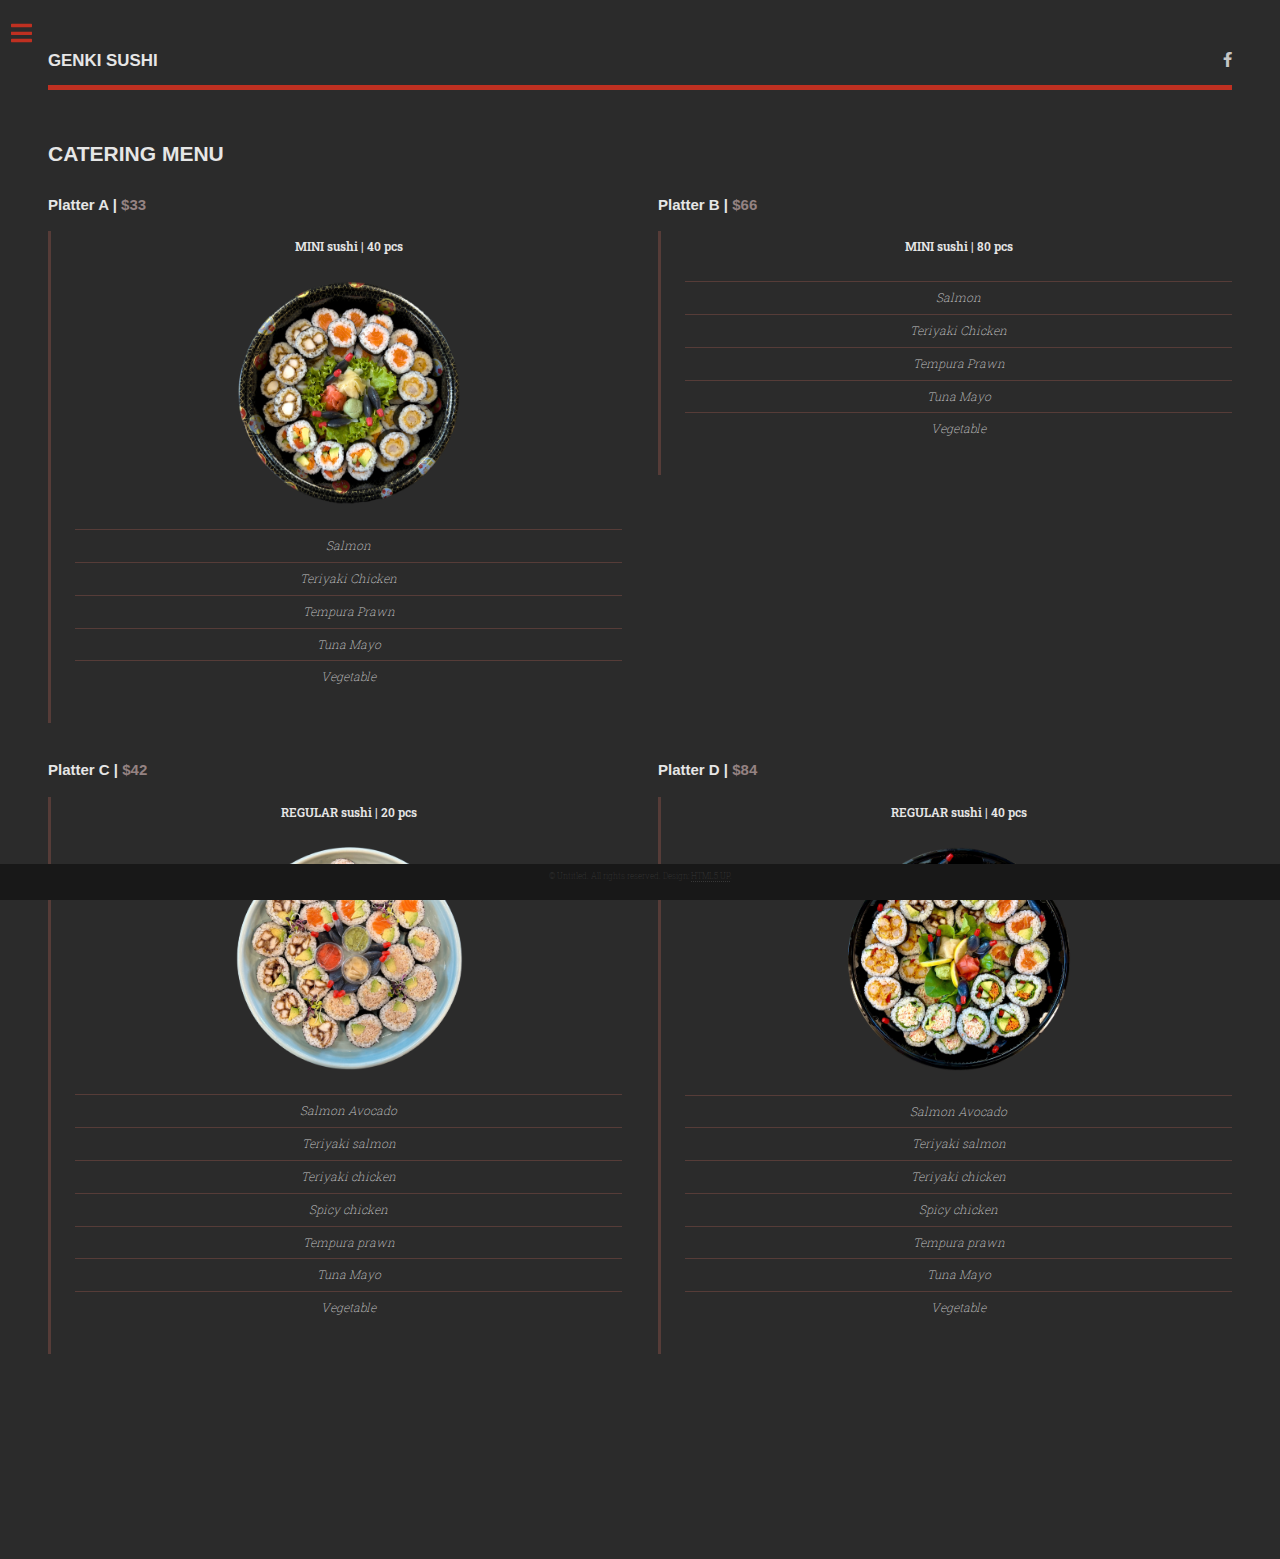
==== commit b7f39980: "demo images deleted & footer edited" ====
--- a/catering.html
+++ b/catering.html
@@ -142,7 +142,7 @@
 					<!-- <div class="w3-center w3-small">
 						<a href="index.html" class="logo"><img src="Genki Sushi Logo.png" alt="" style="width:42px;height:42px;"></a>
 					</div> -->
-					<p class="copyright">&copy; Untitled. All rights reserved. Demo Images: <a href="https://unsplash.com">Unsplash</a>. Design: <a href="https://html5up.net">HTML5 UP</a>.</p>
+					<p class="copyright">&copy; Untitled. All rights reserved. Design: <a href="https://html5up.net">HTML5 UP</a>.</p>
 				</footer>
 			</div>
 
--- a/assets/css/main.css
+++ b/assets/css/main.css
@@ -206,7 +206,7 @@
   text-decoration: none; }
   a:hover {
     border-bottom-color: var(--red);
-    color: var(--red) !important; }
+    color: var(--red) ; }
     a:hover strong {
       color: inherit; }
 
@@ -360,6 +360,21 @@
   font-style: italic;
   color: var(--txtBlock);
   text-align: center;
+}
+
+.hours{
+  display: block;
+  text-align: center;
+  padding: 5px 0px 0px;
+  text-align: center; 
+  /* #290000 vs #000e29 */
+  background-color: #001029;
+  /* position:fixed; */
+  top: 0; left: 0; right: 0;
+}
+
+.whatDay{
+  text-transform:none;
 }
 
 /* Row */
@@ -380,7 +395,7 @@
 }
 .box .row .popup-img #exit{
   position: absolute;
-  top: 20%; right: 10px;
+  top: 20%; right: 10%;
   font-size: 40px;
   font-weight: bolder;
   color: var(--txtBlock);
@@ -390,8 +405,8 @@
 }
 .box .row .popup-img #left{
   position: absolute;
-  top: 50%; 
-  left: 10%;
+  top: 46%; 
+  left: 20%;
   font-size: 40px;
   font-weight: bolder;
   color: var(--txtBlock);
@@ -399,25 +414,15 @@
   z-index: 100;
   user-select: none;
 }
-@media screen and (max-width: 980px){
-  .box .row .popup-img #left{
-    left: 5%;
-  }
-}
 .box .row .popup-img #right{
   position: absolute;
-  top: 50%; right: 10%;
+  top: 46%; right: 20%;
   font-size: 40px;
   font-weight: bolder;
   color: var(--txtBlock);
   cursor: pointer;
   z-index: 100;
   user-select: none;
-}
-@media screen and (max-width: 980px){
-  .box .row .popup-img #right{
-    right: 5%;
-  }
 }
 .box .row .image.fit{
   user-select: none;
@@ -436,14 +441,33 @@
   object-fit: cover;
   user-select: none;
 }
-/* .box .row .popup-img img:hover{
-  cursor: pointer;
-} */
-@media screen and (max-width: 980px) {
+@media screen and (max-width: 1280px){
+  .box .row .popup-img #left{
+    left: 10%;
+  }
+  .box .row .popup-img #right{
+    right: 10%;
+  }
+}
+@media screen and (max-width: 980px){
+  .box .row .popup-img #exit{
+    right: 5%;
+  }
+  .box .row .popup-img #left{
+    left: 5%;
+  }
+  .box .row .popup-img #right{
+    right: 5%;
+  }
   .box .row .popup-img img{
     max-width: 80%;
   }
 }
+
+/* .box .row .popup-img img:hover{
+  cursor: pointer;
+} */
+
 
   .row > * {
     box-sizing: border-box; }
@@ -1487,9 +1511,14 @@
     .image.main img {
       width: 100%; }
 
+      @media screen and (max-width: 980px) {
+        .image.fit.menuImg{
+          max-width: 200px;
+        }
+      }
       @media screen and (max-width: 480px) {
         .image.fit.menuImg{
-          max-width: 170px;
+          max-width: 120px;
         }
       }
 
@@ -2468,6 +2497,14 @@
   font-size: 0.7em;}
   #footer .copyright a {
     color: inherit; }
+  #footer .copyright a:hover{
+    color: var(--footerFont);
+    text-transform: none;
+    text-decoration: none;
+    text-decoration-color: var(--footerFont);
+    transition: none;
+    border-bottom: none; 
+  }
 
 /* Menu */
 #menu ul {
@@ -2499,7 +2536,8 @@
       transition: color 0.2s ease-in-out;
       text-decoration: none;
       -webkit-tap-highlight-color: rgba(255, 255, 255, 0);
-      position: relative; }
+      position: relative; 
+      align-items: center;}
       #menu ul a.opener:before, #menu ul span.opener:before {
         -moz-osx-font-smoothing: grayscale;
         -webkit-font-smoothing: antialiased;
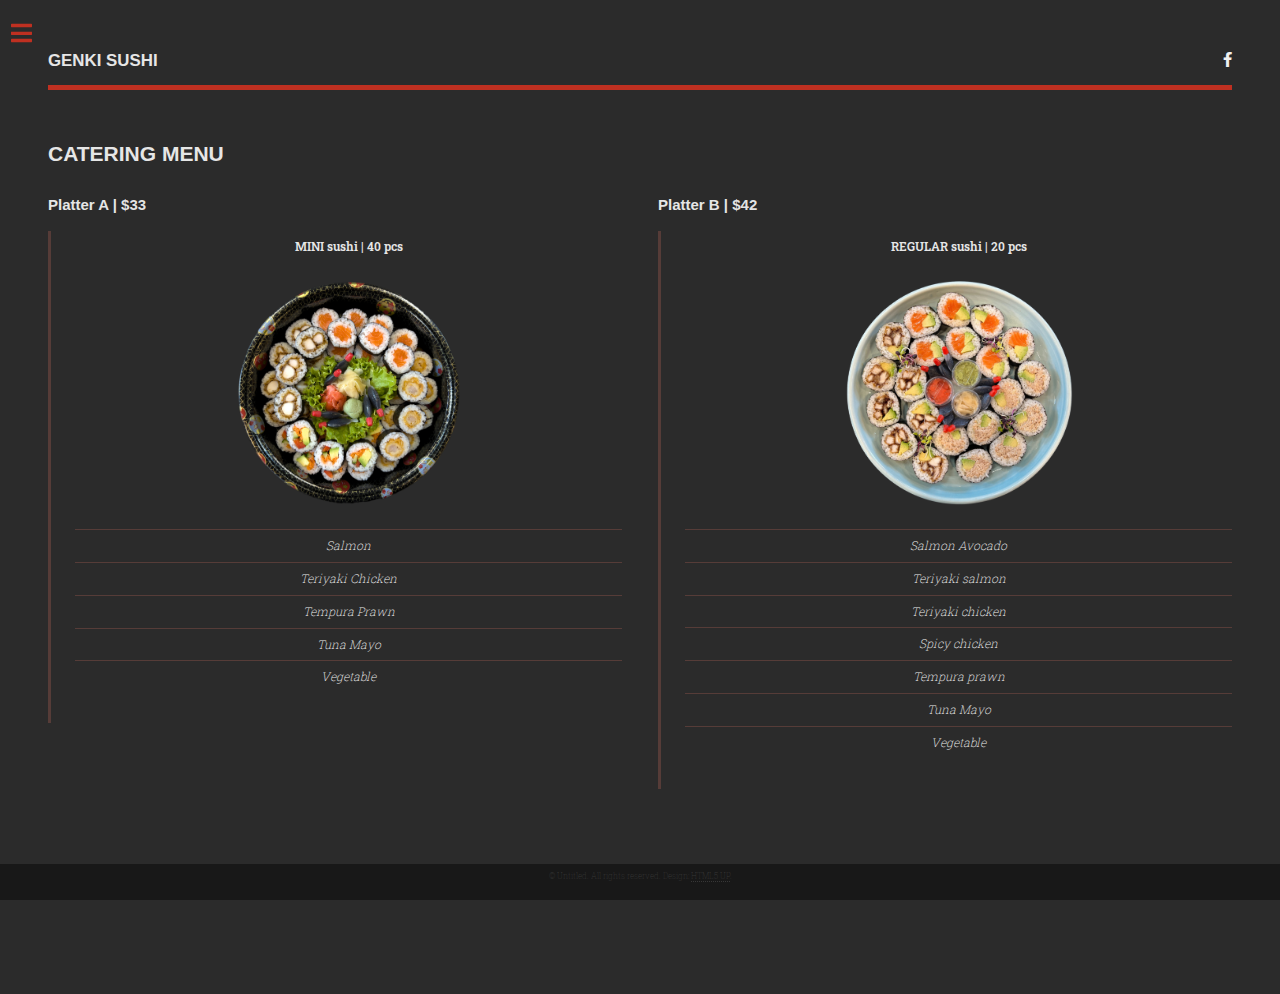
==== commit c630ba9b: "font size up, icon to yellow, font to white" ====
--- a/catering.html
+++ b/catering.html
@@ -56,7 +56,7 @@
 									</ul>
 								</blockquote>
 							</div>
-							<div class="col-6 col-12-small" >
+							<!-- <div class="col-6 col-12-small" >
 								<h3 class="menu">Platter B | <span id="price">$66</span></h3>
 								<blockquote>
 									<ul class="alt" style="text-align: center;">
@@ -68,9 +68,9 @@
 										<li>Vegetable</li>
 									</ul>
 								</blockquote>
-							</div>
+							</div> -->
 							<div class="col-6 col-12-small" >
-								<h3 class="menu">Platter C | <span id="price">$42</span></h3>
+								<h3 class="menu">Platter B | <span id="price">$42</span></h3>
 								<blockquote>
 									<ul class="alt" style="text-align: center;">
 										<p style="font-style: normal;"><strong>REGULAR sushi | 20 pcs</strong></p>
@@ -88,7 +88,7 @@
 									</ul>
 								</blockquote>
 							</div>
-							<div class="col-6 col-12-small" >
+							<!-- <div class="col-6 col-12-small" >
 								<h3 class="menu">Platter D | <span id="price">$84</span></h3>
 								<blockquote>
 									<ul class="alt" style="text-align: center;">
@@ -106,7 +106,7 @@
 										<li>Vegetable</li>
 									</ul>
 								</blockquote>
-							</div>
+							</div> -->
 						</div>
 							
 						<!-- </div> -->
--- a/assets/css/main.css
+++ b/assets/css/main.css
@@ -16,7 +16,7 @@
   /*  #2b2b2b vs #0c0c0c */
   --bgColour: #2b2b2b;
   /* #c5c5c5 */
-  --mainBodyTxt: #c5c5c5;
+  --mainBodyTxt: #f0f0f0;
   /* side bar bg #1d1d1d vs #000000 */ 
   --sidebarBg: #1d1d1d;
   /* side bar inner alt (search bg) #181818 vs #050505 */
@@ -106,12 +106,12 @@
 footer {
   padding: 5px 0px 0px;
   text-align: center; 
-  /* position:absolute; */
   background-color: var(--footerBg);
   position:fixed;
   bottom: 0;
   left: 0;
   right: 0;
+  /* display: block; */
 }
 
 body {
@@ -191,10 +191,10 @@
       font-size: 9pt; } } */
   @media screen and (max-width: 780px) {
     body, input, select, textarea {
-      font-size: 8pt; } }
+      font-size: 9pt; } }
   @media screen and (max-width: 360px) {
     body, input, select, textarea {
-      font-size: 7pt; } }
+      font-size: 8pt; } }
 
 a {
   -moz-transition: color 0.2s ease-in-out, border-bottom-color 0.2s ease-in-out;
@@ -206,7 +206,7 @@
   text-decoration: none; }
   a:hover {
     border-bottom-color: var(--red);
-    color: var(--red) ; }
+    color: var(--red) !important; }
     a:hover strong {
       color: inherit; }
 
@@ -229,7 +229,7 @@
 }
 
 #price {
-  color: #948282;
+  color: #f0f0f0f0;
 }
 
 p.menu {
@@ -1568,6 +1568,9 @@
 i.icon {
   color: var(--red);
 }
+i.menu {
+  color: #ecd54f;
+}
 
 dl {
   margin: 0 0 2em 0; }
@@ -1780,7 +1783,7 @@
   -webkit-transition: background-color 0.2s ease-in-out, color 0.2s ease-in-out;
   -ms-transition: background-color 0.2s ease-in-out, color 0.2s ease-in-out;
   transition: background-color 0.2s ease-in-out, color 0.2s ease-in-out;
-  background-color: var(--red);
+  background-color: var(--sidebarBg);
   border-radius: 0.375em;
   border: 0;
   box-shadow: inset 0 0 0 2px var(--red);
@@ -1870,12 +1873,15 @@
 
 /* Mini Posts */
 .mini-posts article {
-  border-top: solid 1px rgba(210, 215, 217, 0.75);
+  border-top: solid 1px var(--sidebarBorder);
   margin-top: 2em;
   padding-top: 2em; }
+  .mini-posts p{
+    color: #5f5f5f;
+  }
   .mini-posts article .image {
     display: block;
-    margin: 0 0 1.5em 0; }
+    margin: 0 0 1em 0; }
     .mini-posts article .image img {
       display: block;
       width: 100%; }
@@ -2242,7 +2248,7 @@
     position: relative;
     width: 26em; }
     #sidebar > .inner > * {
-      border-bottom: solid 2px rgba(210, 215, 217, 0.75);
+      border-bottom: solid 2px rgba(65, 65, 65, 0.75);
       margin: 0 0 3.5em 0;
       padding: 0 0 3.5em 0; }
       #sidebar > .inner > * > :last-child {
@@ -2498,12 +2504,7 @@
   #footer .copyright a {
     color: inherit; }
   #footer .copyright a:hover{
-    color: var(--footerFont);
-    text-transform: none;
-    text-decoration: none;
-    text-decoration-color: var(--footerFont);
-    transition: none;
-    border-bottom: none; 
+    color: var(--red);
   }
 
 /* Menu */
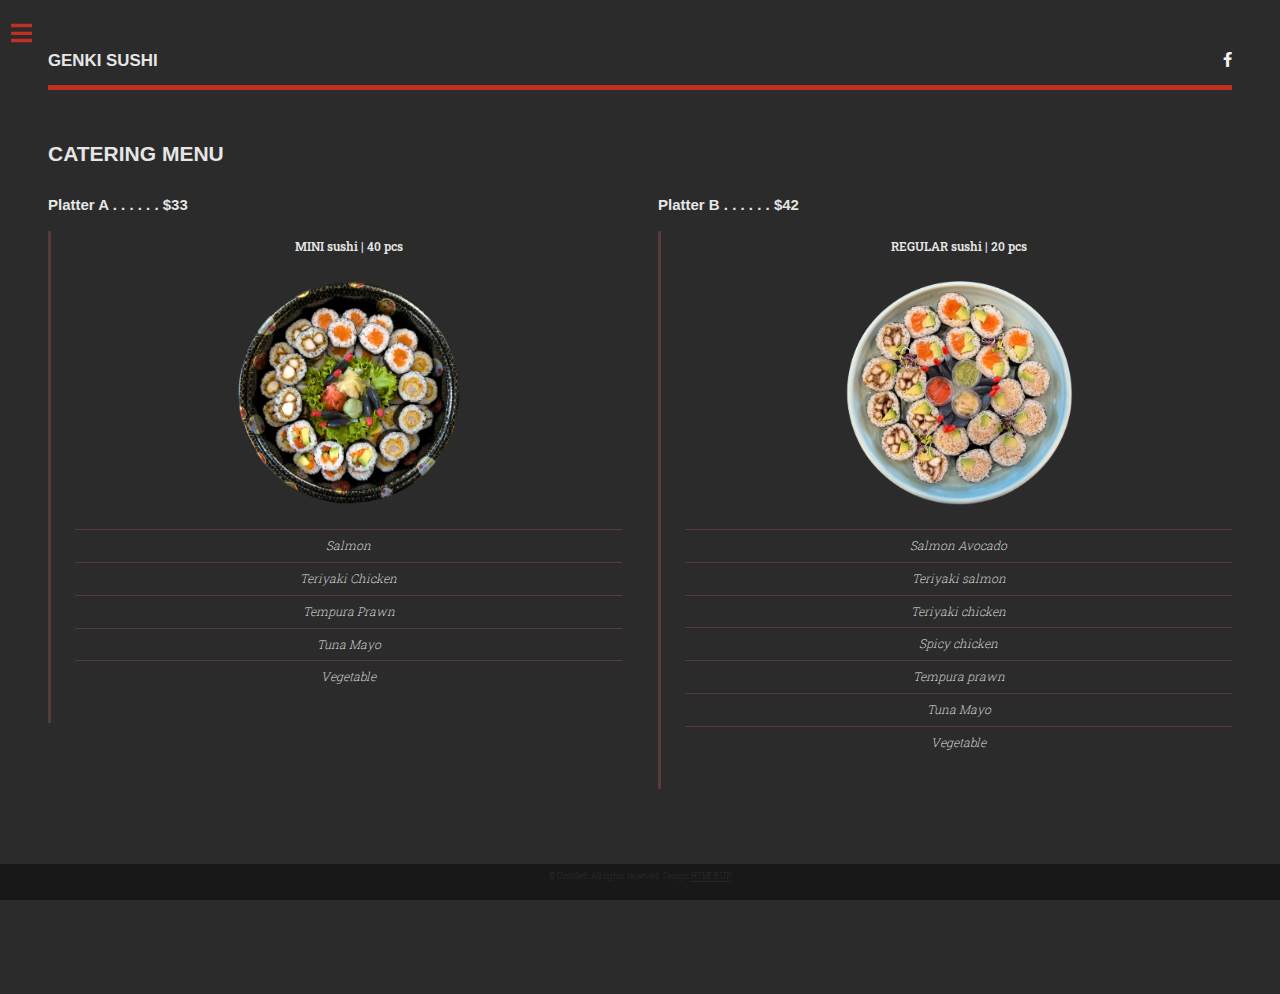
==== commit 45873211: "green icon..." ====
--- a/catering.html
+++ b/catering.html
@@ -40,7 +40,7 @@
 						<!-- <div class="row"> -->
 						<div class="row gtr-200 gtr-uniform">
 							<div class="col-6 col-12-small" >
-								<h3 class="menu">Platter A | <span id="price">$33</span></h3>
+								<h3 class="menu">Platter A . . . . . . <span id="price">$33</span></h3>
 								<blockquote>
 									<ul class="alt" style="text-align: center;">
 										<p style="font-style: normal;"><strong>MINI sushi | 40 pcs</strong></p>
@@ -70,7 +70,7 @@
 								</blockquote>
 							</div> -->
 							<div class="col-6 col-12-small" >
-								<h3 class="menu">Platter B | <span id="price">$42</span></h3>
+								<h3 class="menu">Platter B . . . . . . <span id="price">$42</span></h3>
 								<blockquote>
 									<ul class="alt" style="text-align: center;">
 										<p style="font-style: normal;"><strong>REGULAR sushi | 20 pcs</strong></p>
--- a/assets/css/main.css
+++ b/assets/css/main.css
@@ -1569,7 +1569,7 @@
   color: var(--red);
 }
 i.menu {
-  color: #ecd54f;
+  color: #379600;
 }
 
 dl {
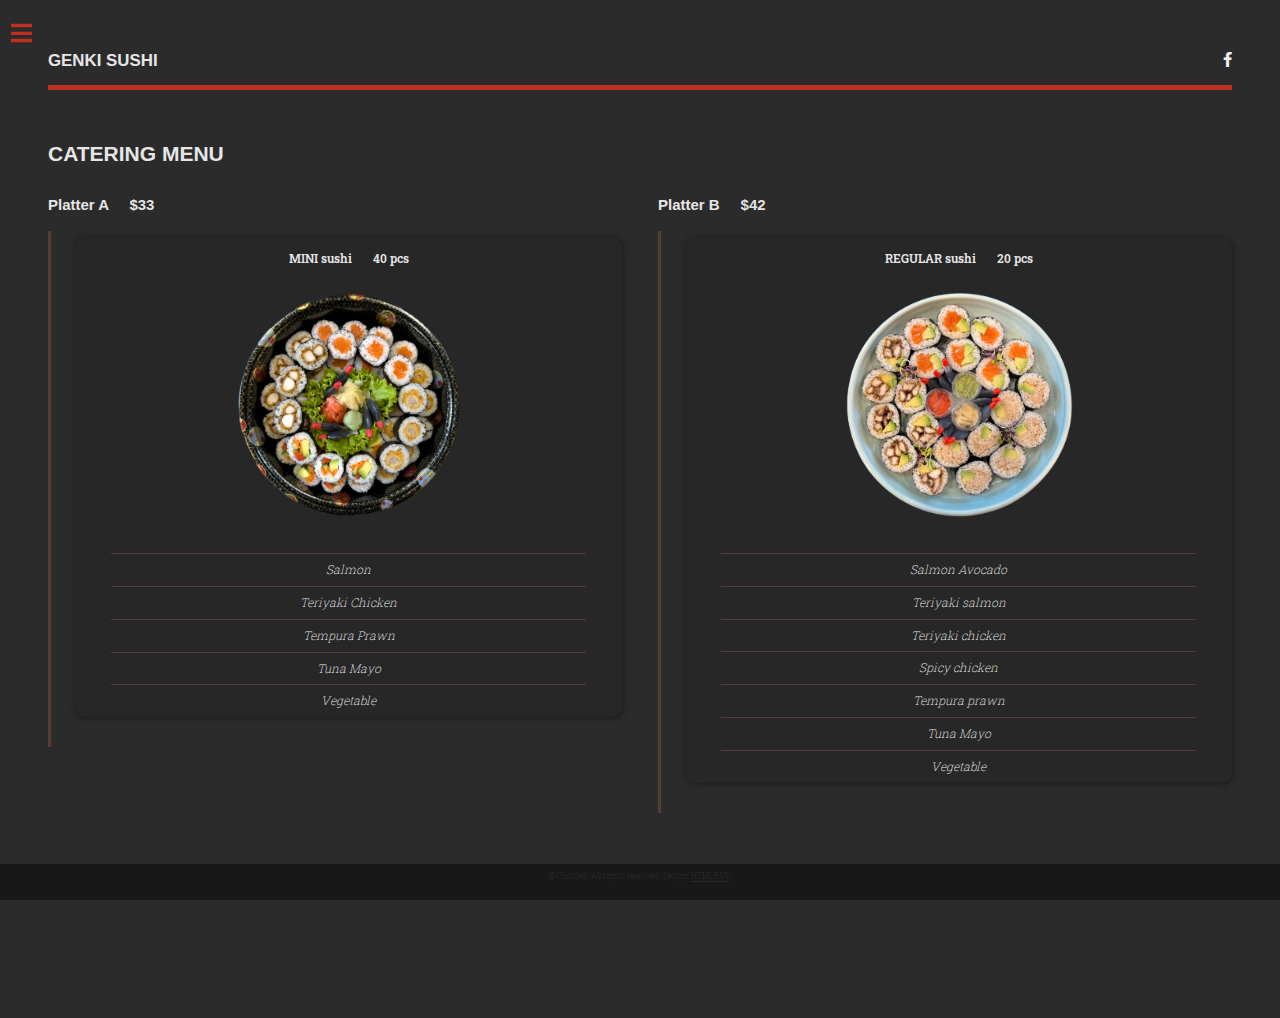
==== commit 011c290e: "platter + menu design" ====
--- a/catering.html
+++ b/catering.html
@@ -40,10 +40,10 @@
 						<!-- <div class="row"> -->
 						<div class="row gtr-200 gtr-uniform">
 							<div class="col-6 col-12-small" >
-								<h3 class="menu">Platter A . . . . . . <span id="price">$33</span></h3>
-								<blockquote>
-									<ul class="alt" style="text-align: center;">
-										<p style="font-style: normal;"><strong>MINI sushi | 40 pcs</strong></p>
+								<h3 class="menu">Platter A <span style="color: var(--bgColour);">. .</span> <span id="price">$33</span></h3>
+								<blockquote>
+									<ul class="alt catering" style="text-align: center;">
+										<p style="font-style: normal;"><strong>MINI sushi <span style="color: #272727;">. . .</span> 40 pcs</strong></p>
 										<div class="row aln-center">
 											<dt><span class="image fit menuImg" ><img src="images/Bg removed/Mini platter - Edited.png" alt="" /></span></dt>
 										</div>
@@ -70,10 +70,10 @@
 								</blockquote>
 							</div> -->
 							<div class="col-6 col-12-small" >
-								<h3 class="menu">Platter B . . . . . . <span id="price">$42</span></h3>
-								<blockquote>
-									<ul class="alt" style="text-align: center;">
-										<p style="font-style: normal;"><strong>REGULAR sushi | 20 pcs</strong></p>
+								<h3 class="menu">Platter B <span style="color: var(--bgColour);">. .</span> <span id="price">$42</span></h3>
+								<blockquote>
+									<ul class="alt catering" style="text-align: center;">
+										<p style="font-style: normal;"><strong>REGULAR sushi <span style="color: #272727;">. . .</span> 20 pcs</strong></p>
 										<div class="row aln-center">
 											<dt><span class="image fit menuImg" ><img src="images/Bg removed/Regular platter 20 - Edited.png" alt="" /></span></dt>
 										</div>
--- a/assets/css/main.css
+++ b/assets/css/main.css
@@ -1552,6 +1552,26 @@
   ul.alt {
     list-style: none;
     padding-left: 0; }
+    ul.alt.catering {
+      /* #303030 vs #252525 */
+      background-color: #272727;
+      /* #292929 vs #242424 */
+      /* border: 2px solid #262626; */
+      box-shadow: 1px 1px 5px 1px #1f1f1f;
+      border-radius: 10px;
+      padding-left: 3em; padding-right: 3em;
+    }
+      ul.alt.catering p {
+        padding-top: 1em;
+      }
+    ul.alt.menu {
+      background-color: #272727;
+      /* border: 2px solid #262626; */
+      box-shadow: 1px 1px 5px 1px #1f1f1f;
+      border-radius: 8px;
+      padding-left: 1em; padding-right: 1em;
+      padding-top: 1em;
+    }
     ul.alt.menu li{
       padding-top: 1em;
       padding-bottom: 1em;
@@ -1568,8 +1588,11 @@
 i.icon {
   color: var(--red);
 }
+
+/* #f1bd2d vs #379600 vs #ecd54f vs #a0d44b vs #f3b04c */
+
 i.menu {
-  color: #379600;
+  color: #f3b04c;
 }
 
 dl {
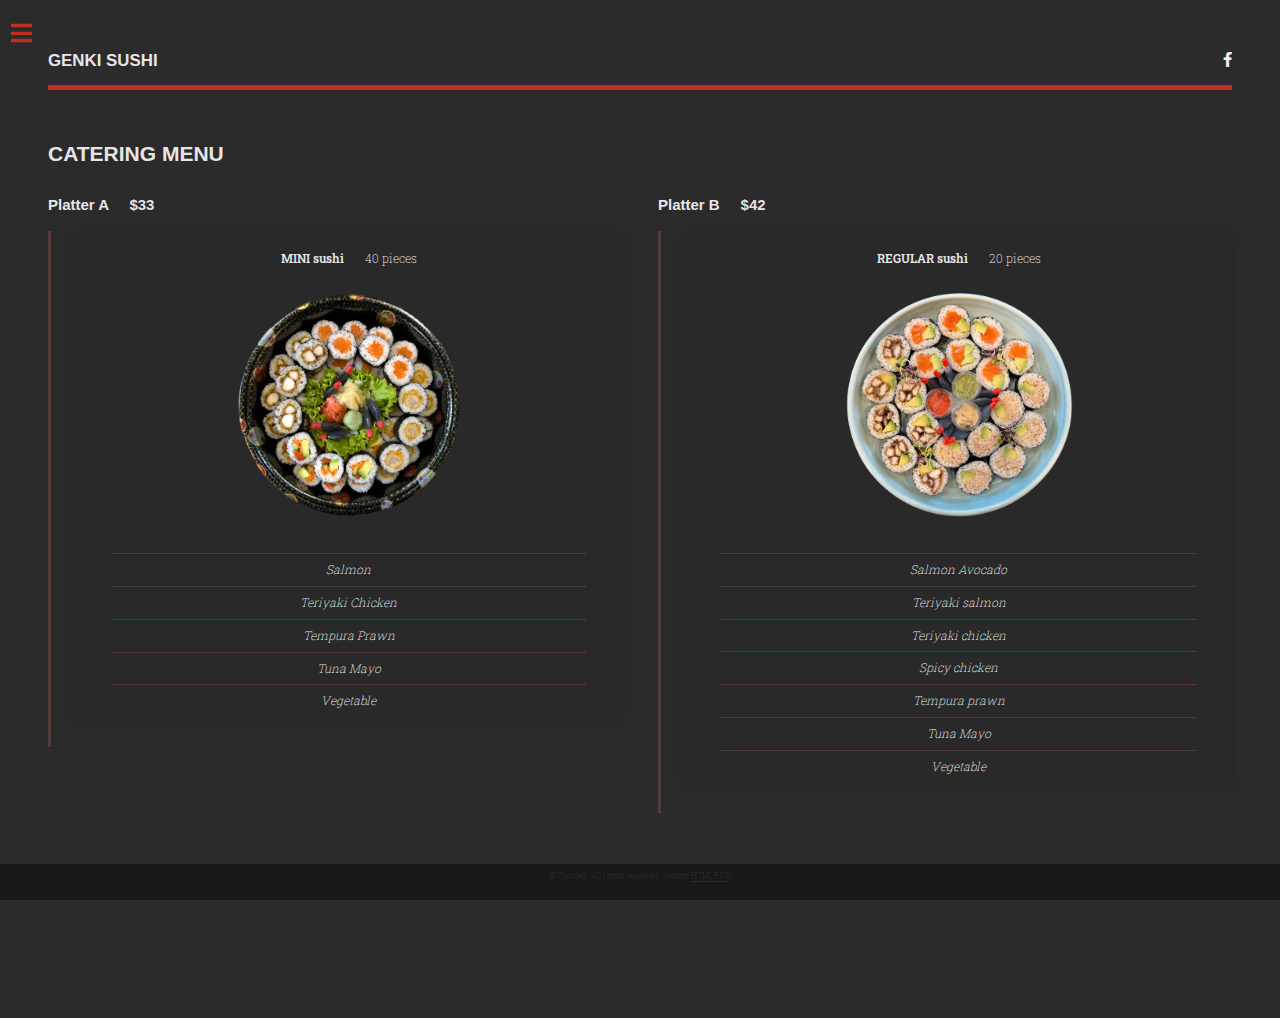
==== commit 4c694f77: "menu design subtle" ====
--- a/catering.html
+++ b/catering.html
@@ -42,8 +42,8 @@
 							<div class="col-6 col-12-small" >
 								<h3 class="menu">Platter A <span style="color: var(--bgColour);">. .</span> <span id="price">$33</span></h3>
 								<blockquote>
-									<ul class="alt catering" style="text-align: center;">
-										<p style="font-style: normal;"><strong>MINI sushi <span style="color: #272727;">. . .</span> 40 pcs</strong></p>
+									<ul class="alt catering">
+										<p style="font-style: normal;"><strong>MINI sushi <span style="color: #272727;">. . .</span></strong> 40 pieces</p>
 										<div class="row aln-center">
 											<dt><span class="image fit menuImg" ><img src="images/Bg removed/Mini platter - Edited.png" alt="" /></span></dt>
 										</div>
@@ -53,6 +53,7 @@
 										<li>Tempura Prawn</li>
 										<li>Tuna Mayo</li>
 										<li>Vegetable</li>
+										<!-- <p style = "text-align: right; font-style: normal; color: #888888;">* choose 4 flavours </p> -->
 									</ul>
 								</blockquote>
 							</div>
@@ -72,8 +73,8 @@
 							<div class="col-6 col-12-small" >
 								<h3 class="menu">Platter B <span style="color: var(--bgColour);">. .</span> <span id="price">$42</span></h3>
 								<blockquote>
-									<ul class="alt catering" style="text-align: center;">
-										<p style="font-style: normal;"><strong>REGULAR sushi <span style="color: #272727;">. . .</span> 20 pcs</strong></p>
+									<ul class="alt catering">
+										<p style="font-style: normal;"><strong>REGULAR sushi <span style="color: #272727;">. . .</span></strong> 20 pieces</p>
 										<div class="row aln-center">
 											<dt><span class="image fit menuImg" ><img src="images/Bg removed/Regular platter 20 - Edited.png" alt="" /></span></dt>
 										</div>
@@ -85,6 +86,7 @@
 										<li>Tempura prawn</li>
 										<li>Tuna Mayo</li>
 										<li>Vegetable</li>
+										<!-- <p style = "text-align: right; font-style: normal; color: #888888;">* choose 2 flavours </p> -->
 									</ul>
 								</blockquote>
 							</div>
--- a/assets/css/main.css
+++ b/assets/css/main.css
@@ -90,6 +90,10 @@
   font-size: 100%;
   font: inherit;
   vertical-align: baseline; }
+
+img {
+  pointer-events: none;
+}
 
 article, aside, details, figcaption, figure,
 footer, header, hgroup, menu, nav, section {
@@ -1553,11 +1557,12 @@
     list-style: none;
     padding-left: 0; }
     ul.alt.catering {
+      text-align: center;
       /* #303030 vs #252525 */
-      background-color: #272727;
+      background-color: #292929;
       /* #292929 vs #242424 */
       /* border: 2px solid #262626; */
-      box-shadow: 1px 1px 5px 1px #1f1f1f;
+      box-shadow: 0px 0px 10px 1px #252525;
       border-radius: 10px;
       padding-left: 3em; padding-right: 3em;
     }
@@ -1565,9 +1570,9 @@
         padding-top: 1em;
       }
     ul.alt.menu {
-      background-color: #272727;
+      background-color: #292929;
       /* border: 2px solid #262626; */
-      box-shadow: 1px 1px 5px 1px #1f1f1f;
+      box-shadow: 0px 0px 10px 1px #252525;
       border-radius: 8px;
       padding-left: 1em; padding-right: 1em;
       padding-top: 1em;
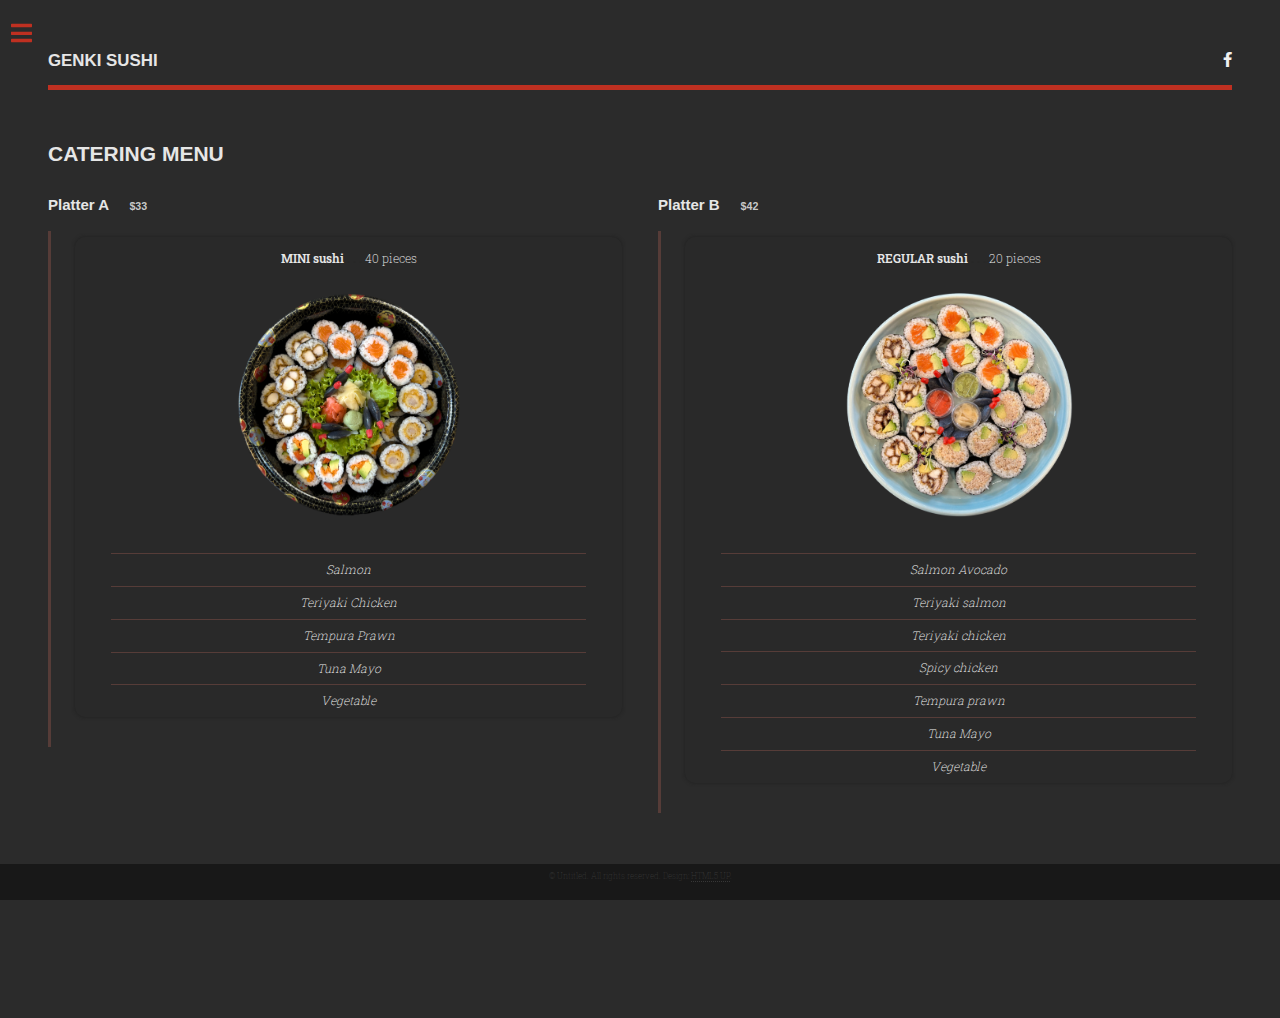
==== commit 085732c2: "catering index page fixed+holiday message added" ====
--- a/catering.html
+++ b/catering.html
@@ -23,7 +23,7 @@
 
 					<!-- Header -->
 					<header id="header">
-						<h3><a href="index.html" class="logo"><strong>GENKI SUSHI</strong></a></h3>
+						<h3><a href="/" class="logo"><strong>GENKI SUSHI</strong></a></h3>
 						<ul class="icons">
 							<li><a href="https://www.facebook.com/people/Genki-Sushi-St-Heliers/100068929692024/" class="icon brands fa-facebook-f"><span class="label">Facebook</span></a></li>
 							<!-- <li><a href="https://www.instagram.com/genkisushi.stheliers/" class="icon brands fa-instagram"><span class="label">Instagram</span></a></li> -->
--- a/assets/css/main.css
+++ b/assets/css/main.css
@@ -61,13 +61,8 @@
   --footerFont: #414141c5;
 
   /* form text bg */
-  --txtBg: #ffffff;
-
-
-
-  
-  
-}
+  --txtBg: #ffffff; }
+
 /*
 	Editorial by HTML5 UP
 	html5up.net | @ajlkn
@@ -92,20 +87,17 @@
   vertical-align: baseline; }
 
 img {
-  pointer-events: none;
-}
+  /* pointer-events: none; */ }
 
 article, aside, details, figcaption, figure,
 footer, header, hgroup, menu, nav, section {
   display: block; }
 
 .googlemap {
-  width:100%; 
-}
+  width:100%; }
 
 .map-wrapper {
-  max-width: 700px;
-}
+  max-width: 700px; }
 
 footer {
   padding: 5px 0px 0px;
@@ -115,8 +107,7 @@
   bottom: 0;
   left: 0;
   right: 0;
-  /* display: block; */
-}
+  /* display: block; */ }
 
 body {
   line-height: 1; }
@@ -187,18 +178,22 @@
   font-size: 10pt;
   font-weight: 200;
   line-height: 1.65; }
+  #closeOrOpened {
+    font-size: 11pt;  }
   @media screen and (max-width: 1680px) {
     body, input, select, textarea {
-      font-size: 9pt; } }
+      font-size: 9pt; }}
   /* @media screen and (max-width: 1280px) {
     body, input, select, textarea {
       font-size: 9pt; } } */
   @media screen and (max-width: 780px) {
     body, input, select, textarea {
-      font-size: 9pt; } }
+      font-size: 9pt; }
+      #closeOrOpened {
+        font-size: 10pt;  }}
   @media screen and (max-width: 360px) {
     body, input, select, textarea {
-      font-size: 8pt; } }
+      font-size: 8pt; }}
 
 a {
   -moz-transition: color 0.2s ease-in-out, border-bottom-color 0.2s ease-in-out;
@@ -225,22 +220,72 @@
   margin: 0 0 2em 0; }
 
 dt.menu {
+  text-align: center; }
+
+h4.menu {
+  font-weight: 800; }
+.shadowedDiv {
+  height: 8px;
+  background-color: #666666;
+  box-shadow: 0px 0px 2px rgb(31, 31, 31) inset; }
+
+.divider {
+  margin: 0 0 7em 0;
+  padding-top: 4em;
   text-align: center;
+  /* line-height: 500%; */ }
+
+.divider ul li {
+  list-style-type: none; }
+
+.divider ul li a h3{
+  text-shadow: 0 0 2px rgb(31, 31, 31);
+  color: #949494;
+  font-weight: 600;
+  line-height: 300%; }
+
+.nav-bar ul {
+  list-style-type: none;
+  margin: 0;
+  padding: 0;
+  overflow: hidden;
+  background-color: rgb(36, 36, 36);
+  /* background-color: var(--bgColour); */ }
+.nav-bar ul li {
+  float: left; }
+.nav-bar li a {
+  display: block;
+  color: white;
+  text-align: center;
+  padding: 14px 16px;
+  text-decoration: none;
+  border: none; }
+.nav-bar li a:hover {
+  background-color: #642626;
+  /* color: #ffffff !important;  */
 }
 
-h4.menu {
-  font-weight: 800;
-}
-
 #price {
-  color: #f0f0f0f0;
-}
+  color: #d3d3d3f0;
+  text-align: center;
+  /* font-style: italic; */ }
+  @media screen and (max-width: 1680px) {
+    #price {
+      font-size: 8pt; } }
+  /* @media screen and (max-width: 1280px) {
+    body, input, select, textarea {
+      font-size: 9pt; } } */
+  @media screen and (max-width: 780px) {
+    #price {
+      font-size: 8pt; } }
+  @media screen and (max-width: 360px) {
+    #price {
+      font-size: 7pt; } }
 
 p.menu {
   padding-top: 2em;
   text-align: center;
-  /* text-align: center; */
-}
+  /* text-align: center; */ }
 /* .vCenter {
   margin: 1em 0 1em 0;
 } */
@@ -295,8 +340,7 @@
   h2 {
     font-size: 1.4em; } 
   h3 {
-    font-size: 1.2em;
-  }}
+    font-size: 1.2em;  }}
 
 sub {
   font-size: 0.8em;
@@ -357,14 +401,13 @@
   width: 100%;
   font-weight: 800;
   font-style: italic;
-  color: var(--txtBlock);
-}
+  color: var(--txtBlock); }
+
 .text-block dt{
   font-weight: 800;
   font-style: italic;
   color: var(--txtBlock);
-  text-align: center;
-}
+  text-align: center; }
 
 .hours{
   display: block;
@@ -374,20 +417,31 @@
   /* #290000 vs #000e29 */
   background-color: #001029;
   /* position:fixed; */
-  top: 0; left: 0; right: 0;
-}
-
-.whatDay{
-  text-transform:none;
-}
+  top: 0; left: 0; right: 0; }
+
+#whatDay0{
+  font-weight: 700;
+  color: #ffffffd7;
+  text-transform:none; }
+
+#whatDay1, #whatDay2, #whatDay3, #whatDay4, 
+#whatDay5, #whatDay6 {
+  /* -webkit-transition:max-height 500ms ease;
+  -moz-transition:max-height 500ms ease;
+  -o-transition:max-height 500ms ease;
+  transition:max-height 500ms ease; */
+  text-transform:none; 
+  color: #d4d4d4b2;}
+
+#closeOrOpened {
+  text-transform:none; }
 
 /* Row */
 .row {
   display: flex;
   flex-wrap: wrap;
   box-sizing: border-box;
-  align-items: stretch; 
-}
+  align-items: stretch; }
 .box .row .popup-img{
   position: fixed;
   top: 0; left: 0;
@@ -395,78 +449,126 @@
   height: 100%;
   width: 100%;
   z-index: 100;
-  display: none;
-}
+  display: none; }
+.box .row .popup-img img {
+  pointer-events: none; }
+
 .box .row .popup-img #exit{
   position: absolute;
   top: 20%; right: 10%;
   font-size: 40px;
   font-weight: bolder;
-  color: var(--txtBlock);
+  color: #707070de;
   cursor: pointer;
   z-index: 100;
-  user-select: none;
-}
+  user-select: none; }
+
 .box .row .popup-img #left{
+  text-align: center;
   position: absolute;
-  top: 46%; 
-  left: 20%;
-  font-size: 40px;
+  border-radius: 50px;
+  height: 65px;
+  width: 65px;
+  background-color: #70707060;
+  top: 48%; left: 20%;
+  font-size: 38px;
   font-weight: bolder;
-  color: var(--txtBlock);
+  color: #bbbbbbab;
   cursor: pointer;
   z-index: 100;
-  user-select: none;
-}
+  user-select: none; }
+
+span #right {
+  vertical-align: middle; }
+
 .box .row .popup-img #right{
+  text-align: center;
   position: absolute;
-  top: 46%; right: 20%;
-  font-size: 40px;
-  font-weight: bolder;
-  color: var(--txtBlock);
+  border-radius: 50px;
+  height: 65px;
+  width: 65px;
+  background-color: #70707060;
+  top: 48%; right: 20%;
+  font-size: 38px;
+  /* font-weight: bolder; */
+  color: #bbbbbbab;
   cursor: pointer;
   z-index: 100;
-  user-select: none;
-}
+  user-select: none; }
+
 .box .row .image.fit{
-  user-select: none;
-}
+  user-select: none; }
+
 .box .row .image.fit img:hover{
   transition: all ease-in-out 150ms;
-  opacity: 0.8;
-  transform: scale(1.1);
-  cursor: pointer;
-}
+  transform: scale(1.15);
+  cursor: pointer; }
+
 .box .row .popup-img img{
   position: absolute;
   top: 50%; left: 50%;
   transform: translate(-50%, -50%);
   width: 750px;
   object-fit: cover;
-  user-select: none;
-}
-@media screen and (max-width: 1280px){
+  user-select: none; }
+
+@media screen and (max-width: 1480px){
   .box .row .popup-img #left{
-    left: 10%;
-  }
+    left: 9%;
+    height: 65px;
+    width: 65px;  }
   .box .row .popup-img #right{
-    right: 10%;
-  }
-}
+    right: 9%;
+    height: 65px;
+    width: 65px;  }
+  .box .row .popup-img img{
+    max-width: 100%;  } }
+
+@media screen and (max-width: 1100px){
+  .box .row .popup-img #left{
+    left: 8%;
+    height: 65px;
+    width: 65px;  }
+  .box .row .popup-img #right{
+    right: 8%;
+    height: 65px;
+    width: 65px;  }
+  .box .row .popup-img img{
+    max-width: 70%;  } }
+
 @media screen and (max-width: 980px){
   .box .row .popup-img #exit{
     right: 5%;
-  }
+    font-size: 25px;  }
   .box .row .popup-img #left{
-    left: 5%;
-  }
+    left: 7%;
+    font-size: 29px;
+    height: 50px;
+    width: 50px;  }
   .box .row .popup-img #right{
+    right: 7%;
+    font-size: 29px;
+    height: 50px;
+    width: 50px;  }
+  .box .row .popup-img img{
+    max-width: 60%;  } }
+
+@media screen and (max-width: 480px){
+  .box .row .popup-img #exit{
     right: 5%;
-  }
+    font-size: 25px;  }
+  .box .row .popup-img #left{
+    left: 7%;
+    font-size: 21px;
+    height: 35px;
+    width: 35px;  }
+  .box .row .popup-img #right{
+    right: 7%;
+    font-size: 21px;
+    height: 35px;
+    width: 35px;  }
   .box .row .popup-img img{
-    max-width: 80%;
-  }
-}
+    max-width: 70%;  } }
 
 /* .box .row .popup-img img:hover{
   cursor: pointer;
@@ -1517,14 +1619,10 @@
 
       @media screen and (max-width: 980px) {
         .image.fit.menuImg{
-          max-width: 200px;
-        }
-      }
+          max-width: 200px; } }
       @media screen and (max-width: 480px) {
         .image.fit.menuImg{
-          max-width: 120px;
-        }
-      }
+          max-width: 120px; } }
 
 a.image {
   overflow: hidden; }
@@ -1546,6 +1644,10 @@
   padding-left: 1.25em; }
   ol li {
     padding-left: 0.25em; }
+
+p.ingredient {
+  font-style: italic;
+  font-size: x-small; }
 
 ul {
   list-style: disc;
@@ -1562,43 +1664,41 @@
       background-color: #292929;
       /* #292929 vs #242424 */
       /* border: 2px solid #262626; */
-      box-shadow: 0px 0px 10px 1px #252525;
+      box-shadow: 0px 0px 3px 1px #252525;
       border-radius: 10px;
-      padding-left: 3em; padding-right: 3em;
-    }
+      padding-left: 3em; padding-right: 3em;  }
       ul.alt.catering p {
-        padding-top: 1em;
-      }
+        padding-top: 1em; }
+
     ul.alt.menu {
       background-color: #292929;
       /* border: 2px solid #262626; */
-      box-shadow: 0px 0px 10px 1px #252525;
-      border-radius: 8px;
+      box-shadow: 0px 0px 3px 1px #252525;
+      border-radius: 10px;
       padding-left: 1em; padding-right: 1em;
       padding-top: 1em;
-    }
+      font-style: normal;  }
     ul.alt.menu li{
       padding-top: 1em;
-      padding-bottom: 1em;
-    }
+      padding-bottom: 1em;  }
     ul.alt li {
       border-top: solid 1px var(--uiAlt);
       padding: 0.5em 0; }
       /* added */
       ul.alt li:first-child {
         border-top: 0;
-        padding-top: 0; 
-      }
+        padding-top: 0;  }
 
 i.icon {
-  color: var(--red);
-}
+  color: var(--red); }
 
 /* #f1bd2d vs #379600 vs #ecd54f vs #a0d44b vs #f3b04c */
 
 i.menu {
-  color: #f3b04c;
-}
+  color: #f3b04c; }
+
+i.vegetarian {
+  color: #7ec275; }
 
 dl {
   margin: 0 0 2em 0; }
@@ -1905,8 +2005,7 @@
   margin-top: 2em;
   padding-top: 2em; }
   .mini-posts p{
-    color: #5f5f5f;
-  }
+    color: #5f5f5f;  }
   .mini-posts article .image {
     display: block;
     margin: 0 0 1em 0; }
@@ -2188,8 +2287,7 @@
     left: 0;
     position: absolute;
     top: 0;
-    width: 100%;
-  }
+    width: 100%;  }
   #main > .inner {
     padding: 0 6em 0.1em 6em ;
     margin: 0 auto;
@@ -2426,7 +2524,12 @@
     border-bottom: 0;
     color: inherit;
     font-family: "Lucida Grande", sans-serif;
-    font-size: 1.125em; }
+    font-size: 1.125em;
+    -moz-user-select: none; 
+    -webkit-user-select: none; 
+    -ms-user-select:none; 
+    user-select:none;
+    -o-user-select:none; }
   #header .icons {
     text-align: right; }
   @media screen and (max-width: 1680px) {
@@ -2451,9 +2554,7 @@
   display: -moz-flex;
   display: -webkit-flex;
   display: -ms-flex;
-  display: flex; 
-  
-}
+  display: flex; }
   #banner h1 {
     margin-top: -0.125em; }
   #banner .content {
@@ -2532,8 +2633,7 @@
   #footer .copyright a {
     color: inherit; }
   #footer .copyright a:hover{
-    color: var(--red);
-  }
+    color: var(--red);  }
 
 /* Menu */
 #menu ul {
@@ -2549,6 +2649,19 @@
   margin-bottom: 0;
   padding: 0;
   text-transform: uppercase; }
+
+  /* #slowDrop { 
+    -moz-transition: height 1.5s ease;
+    -webkit-transition: height 1.5s ease;
+    -ms-transition: height 1.5s ease;
+    transition: height 1.5s ease; }
+
+    #slowDrop .toggle { 
+      -moz-transition: height 1.5s ease;
+      -webkit-transition: height 1.5s ease;
+      -ms-transition: height 1.5s ease;
+      transition: height 1.5s ease; } */
+  
   #menu ul a, #menu ul span {
     border-bottom: 0;
     color: inherit;
@@ -2557,7 +2670,7 @@
     font-size: 0.9em;
     padding: 0.625em 0; }
     #menu ul a:hover, #menu ul span:hover {
-      color: var(--red); }
+      color: #e7e7e7; }
     #menu ul a.opener, #menu ul span.opener {
       -moz-transition: color 0.2s ease-in-out;
       -webkit-transition: color 0.2s ease-in-out;
@@ -2592,10 +2705,13 @@
       #menu ul a.opener.active + ul, #menu ul span.opener.active + ul {
         display: block; }
       #menu ul a.opener.active:before, #menu ul span.opener.active:before {
+        margin-right: 9%;
         -moz-transform: rotate(-180deg);
         -webkit-transform: rotate(-180deg);
         -ms-transform: rotate(-180deg);
         transform: rotate(-180deg); }
+      #menu ul span.opener:before {
+        margin-right: 9%; }
 
 #menu > ul > li {
   border-top: solid 1px var(--sidebarBorder);
@@ -2604,8 +2720,8 @@
   #menu > ul > li > ul {
     color: #9fa3a6;
     display: none;
-    margin: 0.5em 0 1.5em 0;
-    padding-left: 1em; }
+    /* padding-left: 1em;  */
+    margin: 0.5em 0 1.5em 0;}
     #menu > ul > li > ul a, #menu > ul > li > ul span {
       font-size: 0.8em; }
     #menu > ul > li > ul > li {
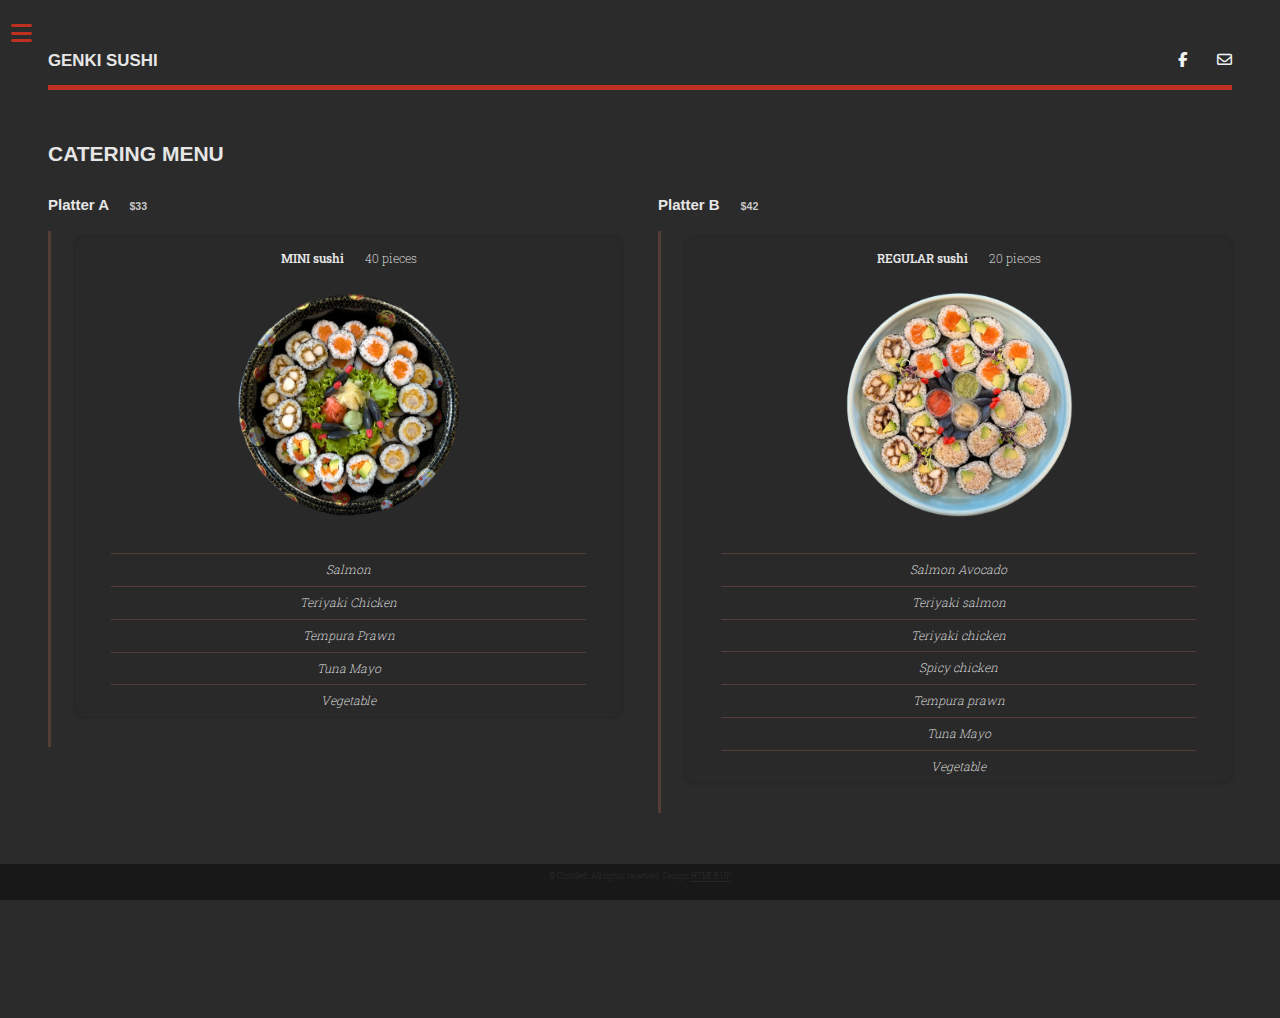
==== commit c8ed84ce: "added phone+email icons next to facebook icon" ====
--- a/catering.html
+++ b/catering.html
@@ -10,6 +10,7 @@
 		<meta charset="utf-8" />
 		<meta name="viewport" content="width=device-width, initial-scale=1, user-scalable=no" />
 		<link rel="stylesheet" href="assets/css/main.css" />
+    <link rel="stylesheet" href="https://cdnjs.cloudflare.com/ajax/libs/font-awesome/6.2.0/css/all.min.css">
 		<link rel="icon" href="genki sushi logo v12.png" />
 	</head>
 	<body class="is-preload">
@@ -25,8 +26,16 @@
 					<header id="header">
 						<h3><a href="/" class="logo"><strong>GENKI SUSHI</strong></a></h3>
 						<ul class="icons">
-							<li><a href="https://www.facebook.com/people/Genki-Sushi-St-Heliers/100068929692024/" class="icon brands fa-facebook-f"><span class="label">Facebook</span></a></li>
+							<li>
+								<a href="https://www.facebook.com/people/Genki-Sushi-St-Heliers/100068929692024/" class="icon brands fa-facebook-f"><span class="label">Facebook</span></a>
+							</li>
 							<!-- <li><a href="https://www.instagram.com/genkisushi.stheliers/" class="icon brands fa-instagram"><span class="label">Instagram</span></a></li> -->
+              <li>
+                <a href="tel:+6495759248" class="icon solid fa-phone-flip"><span class="label">Phone</span></a>
+              </li>
+              <li>
+                <a href="mailto:genkisushi.stheliers@gmail.com" class="icon light fa-envelope"><span class="label">Email</span></a>
+              </li>
 						</ul>
 					</header>
 
